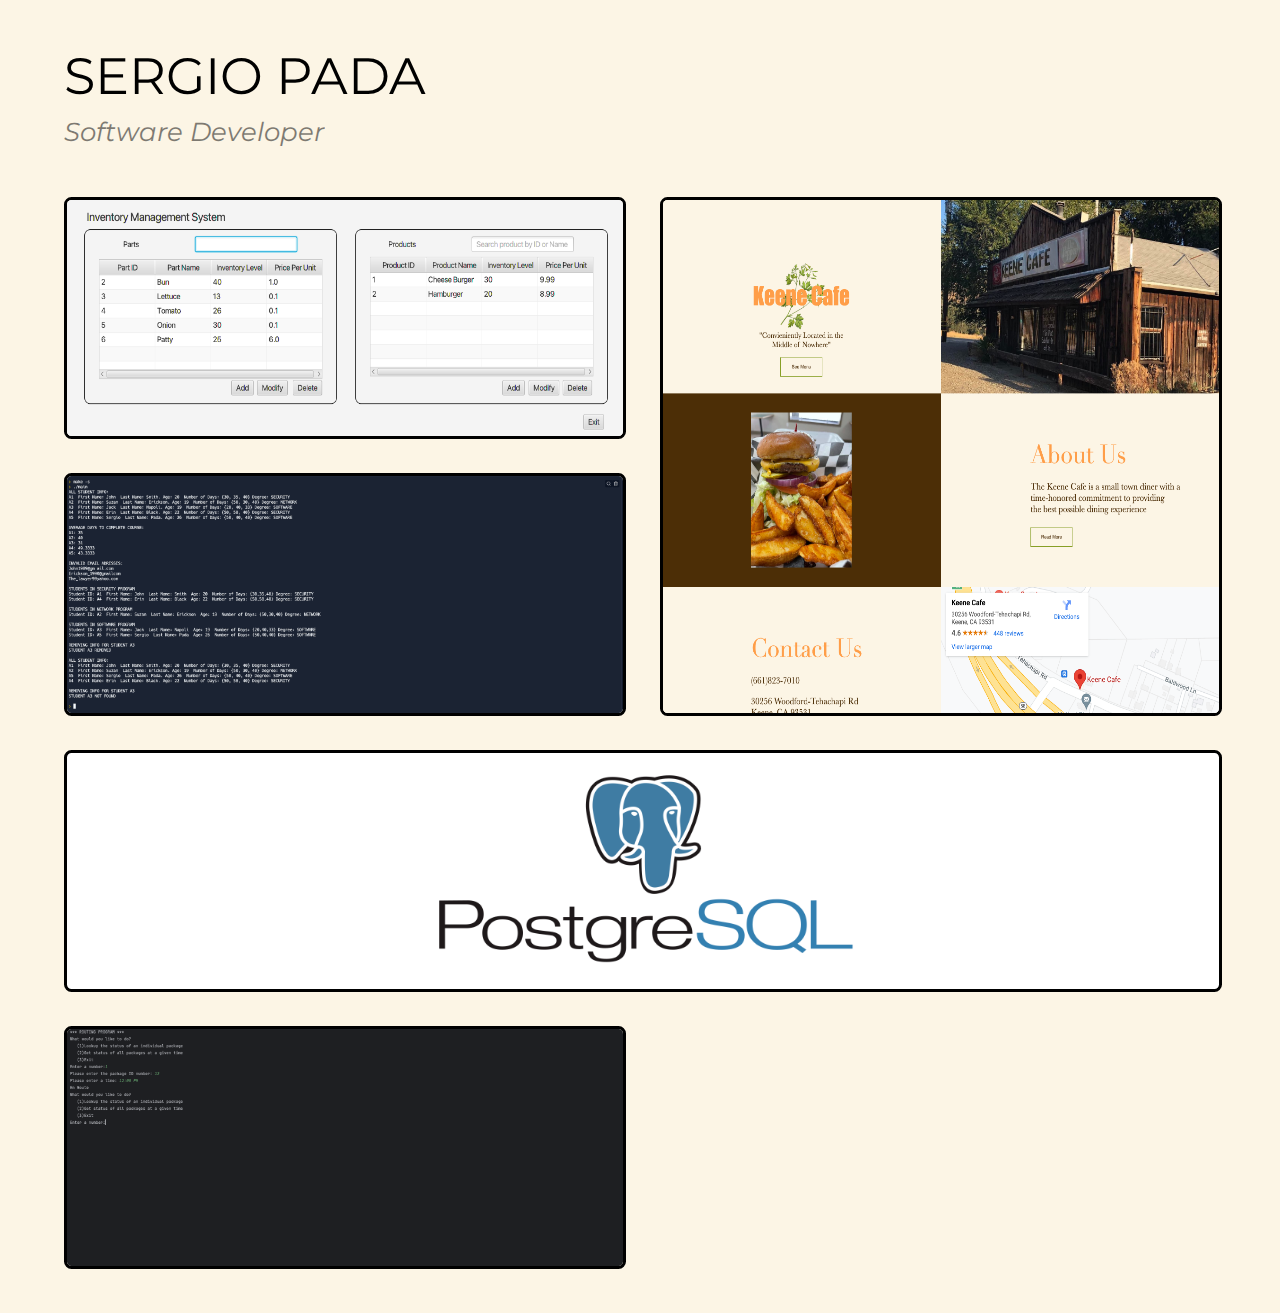
==== index.html @ 060b8024 "Added Package Delivery Program" ====
<!DOCTYPE html>
<html lang="en">
<head>
    <meta charset="UTF-8">
    <meta name="viewport" content="width=device-width, initial-scale=1.0">
    <title>Document</title>
    <link rel="preconnect" href="https://fonts.googleapis.com">
    <link rel="preconnect" href="https://fonts.gstatic.com" crossorigin>
    <link href="https://fonts.googleapis.com/css2?family=Montserrat:wght@300&display=swap" rel="stylesheet">    
    <link rel="stylesheet" href="style.css">
</head>
<body>
    <h1 class="name">SERGIO PADA</h1>
    <h1 class ="title">Software Developer</h1>
    <div class="container">
        <div class="Cafe">
            <a href="https://thekeenecafe.com/"><img class="project" src="CafeMainMenu.png" alt="Cafe"></a>
        </div>
        <div class="Inv">
            <a href="inv.html"><img class="project" src="InvMainMenu.png" alt="Inventory Program"></a>
        </div>
        <div class="Roster">
            <a href="roster.html"><img class="project" src="StudentRoster.png" alt="Student Roster Program"></a>
        </div>
        <div class="packageDelivery">
            <a href="packageDelivery.html"><img class="project" src="PackageDelivery2.png" alt="Package Sorting Program"></a>
        </div>
        <div class="SQL">
            <a href="https://github.com/Sergio-pada/DVD-Database-Report/tree/main"><div class="link-container"></div></a>
        </div>
      </div>
</body>
</html>
---- style.css ----
html, body{
  padding: 0;
  margin: 0;
  background-color: #FCF5E5;
  margin-top: 10px;
}

h1{
  margin-left: 5vw;
  font-size: 3vw;
  font-family: 'Montserrat', sans-serif;
  font-weight: normal;

  


}

.name{
  font-size: 4vw;
}

.title{
  opacity: .5;
  font-style: italic;
  margin-top: -2vw;
  font-size: 2vw;
  
 

}


.container {
  display: grid;
  grid-template-columns: 1fr 1fr;
  grid-template-rows: 1fr 1fr 1fr;
  gap: 40px;
  grid-auto-flow: row;
  grid-template-areas:
    "Inv Cafe"
    "Roster Cafe"
    "SQL SQL";
  margin: auto;
  width: 90%;
  margin-bottom: 50px;
  margin-top: 50px;
}

.Cafe { 
  grid-area: Cafe; 
}
  
.Inv { 
  grid-area: Inv;
}
  
.Roster { 
  grid-area: Roster; 
}
  
.SQL { 
  grid-area: SQL; 
  background-image: url(PostgreSQLLogo.png);
  background-size: 40%;
  background-repeat: no-repeat;
  background-position: center;
  background-color: white;
}
  
img, .SQL{
  width: 100%;
  height: 100%;
  
  border: solid black;
  border-radius: 7.5px;
  transition: box-shadow 0.3s, margin-top 0.3s, margin-left 0.3s;
}
img:hover, .SQL:hover{
  
  box-shadow: 5px 5px black;
  margin-top: -5px;
  margin-left: -5px;

}
a{
  box-shadow:  black;
  line-height: 30px;
    text-decoration: none;
    color: black;
}


.link-container{
  width: 100%;
  height: 100%;
}
@media (max-width: 900px){
  .container{
    grid-template-columns: 1fr;
    grid-template-rows: 1fr 1fr 2fr 1fr;
    grid-template-areas:
      "Inv"
      "Roster"
      "Cafe"
      "SQL";
  }

  .name{
    font-size: 6vw;
  }

  .title{
    font-size: 3vw;
    margin-bottom:-5vw;
  }
}
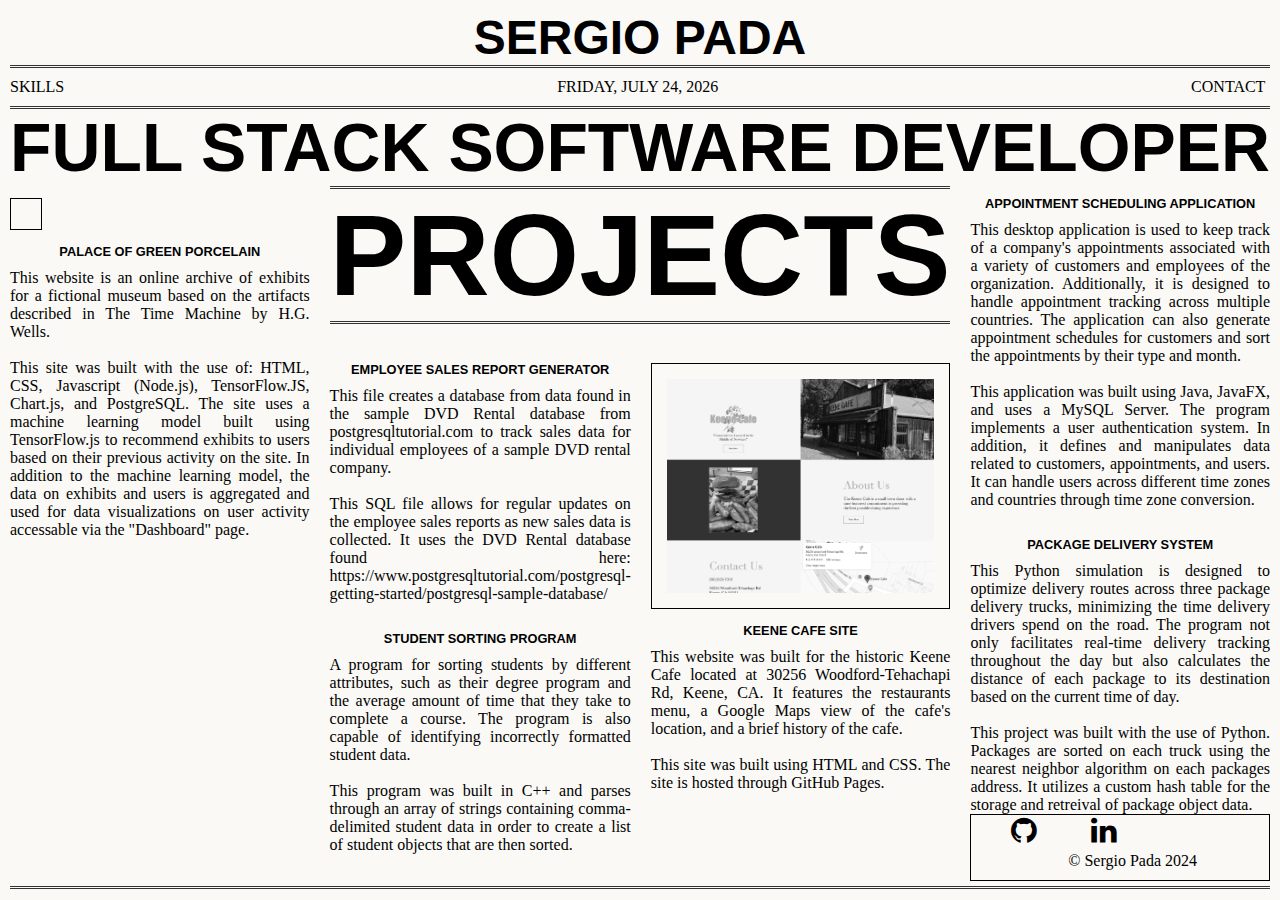
==== commit 537d06a7: "Updated site design" ====
--- a/index.html
+++ b/index.html
@@ -1,33 +1,99 @@
+
 <!DOCTYPE html>
-<html lang="en">
+<html>
 <head>
+    <link rel="stylesheet" href="https://cdnjs.cloudflare.com/ajax/libs/font-awesome/4.7.0/css/font-awesome.min.css">
     <meta charset="UTF-8">
     <meta name="viewport" content="width=device-width, initial-scale=1.0">
-    <title>Document</title>
-    <link rel="preconnect" href="https://fonts.googleapis.com">
-    <link rel="preconnect" href="https://fonts.gstatic.com" crossorigin>
-    <link href="https://fonts.googleapis.com/css2?family=Montserrat:wght@300&display=swap" rel="stylesheet">    
-    <link rel="stylesheet" href="style.css">
+    <link rel="stylesheet" href="/public/style.css">
+    <title>S. Pada</title>
 </head>
 <body>
-    <h1 class="name">SERGIO PADA</h1>
-    <h1 class ="title">Software Developer</h1>
-    <div class="container">
-        <div class="Cafe">
-            <a href="https://thekeenecafe.com/"><img class="project" src="CafeMainMenu.png" alt="Cafe"></a>
+    <header>
+        <a href="/"><h1 id="name">SERGIO PADA</h1></a>        
+        <hr>
+        <nav>
+            <a href="skills.html"><p id="vol">SKILLS</p></a>
+            <p id="date"></p>
+            <a href="contact.html"><p id="phone">CONTACT</p></a>
+        </nav>
+        <hr>      
+        <h1 id="title">FULL STACK SOFTWARE DEVELOPER</h1>
+    </header>
+
+    <div class="grid">
+        <div id="item-0">
+            <hr>
+            <h1 id="cali">PROJECTS</h1>
+            <hr>
         </div>
-        <div class="Inv">
-            <a href="inv.html"><img class="project" src="InvMainMenu.png" alt="Inventory Program"></a>
+
+        <div id="item-1">
+            <a href="https://fathomless-woodland-38409-8d4eaec4d1f7.herokuapp.com/">
+                <img class="article-img" src="/public/palaceofgreenporcelain.png" alt="">
+                <h1 class="project-title">PALACE OF GREEN PORCELAIN</h1>
+                <p>This website is an online archive of exhibits for a fictional museum based on the artifacts described in The Time Machine by H.G. Wells.</p>
+                <br>
+                <p>This site was built with the use of: HTML, CSS, Javascript (Node.js), TensorFlow.JS, Chart.js, and PostgreSQL. The site uses a machine learning model built using TensorFlow.js to recommend exhibits to users based on their previous activity on the site. In addition to the machine learning model, the data on exhibits and users is aggregated and used for data visualizations on user activity accessable via the "Dashboard" page.</p>
+            </a>
         </div>
-        <div class="Roster">
-            <a href="roster.html"><img class="project" src="StudentRoster.png" alt="Student Roster Program"></a>
+
+        <div id="item-2">
+            <a href="https://github.com/Sergio-pada/c195-appointment-scheduler">
+                <h1 class="project-title">APPOINTMENT SCHEDULING APPLICATION</h1>
+                <p>This desktop application is used to keep track of a company's appointments associated with a variety of customers and employees of the organization. Additionally, it is designed to handle appointment tracking across multiple countries. The application can also generate appointment schedules for customers and sort the appointments by their type and month.</p>
+                <br>
+                <p>This application was built using Java, JavaFX, and uses a MySQL Server. The program implements a user authentication system. In addition, it defines and manipulates data related to customers, appointments, and users. It can handle users across different time zones and countries through time zone conversion.</p>
+                <br>
+            </a>
+
+            <a href="https://replit.com/@sqpada/c950-package-delivery">
+                <h1 class="project-title">PACKAGE DELIVERY SYSTEM</h1>
+                <p>This Python simulation is designed to optimize delivery routes across three package delivery trucks, minimizing the time delivery drivers spend on the road. The program not only facilitates real-time delivery tracking throughout the day but also calculates the distance of each package to its destination based on the current time of day.</p>                <br>
+                <p>This project was built with the use of Python. Packages are sorted on each truck using the nearest neighbor algorithm on each packages address. It utilizes a custom hash table for the storage and retreival of package object data.</p>
+
+            </a>
+            
+            <footer>
+            
+            <div class="footer-icons">
+                <a href="https://github.com/Sergio-pada" class="fa fa-github"></a>
+                <a href="https://www.linkedin.com/in/sergio-pada/" class="fa fa-linkedin"></a>
+            </div>
+            <p class="copyright">© Sergio Pada 2024</p>
+            </footer>
         </div>
-        <div class="packageDelivery">
-            <a href="packageDelivery.html"><img class="project" src="PackageDelivery2.png" alt="Package Sorting Program"></a>
+
+
+        <div id="item-3">
+            <a href="https://github.com/Sergio-pada/DVD-Database-Report/blob/main/total_sales.sql">
+                <h1 class="project-title">EMPLOYEE SALES REPORT GENERATOR</h1>
+                <p>This file creates a database from data found in the sample DVD Rental database from postgresqltutorial.com to track sales data for individual employees of a sample DVD rental company.</p>
+                <br>
+                <p>This SQL file allows for regular updates on the employee sales reports as new sales data is collected. It uses the DVD Rental database found here: https://www.postgresqltutorial.com/postgresql-getting-started/postgresql-sample-database/</p>
+                <br>
+            </a>
+
+            <a href="https://replit.com/@sqpada/Student-Roster">
+                <h1 class="project-title">STUDENT SORTING PROGRAM</h1>
+                <p>A program for sorting students by different attributes, such as their degree program and the average amount of time that they take to complete a course. The program is also capable of identifying incorrectly formatted student data.</p>            
+                <br>
+                <p>This program was built in C++ and parses through an array of strings containing comma-delimited student data in order to create a list of student objects that are then sorted.</p>
+            </a>
         </div>
-        <div class="SQL">
-            <a href="https://github.com/Sergio-pada/DVD-Database-Report/tree/main"><div class="link-container"></div></a>
+
+        <div id="item-4">
+            <a href="https://thekeenecafe.com/">
+                <img class="article-img" src="/public/CafeMainMenu.png" alt="">
+                <h1 class="project-title">KEENE CAFE SITE</h1>
+                <p>This website was built for the historic Keene Cafe located at 30256 Woodford-Tehachapi Rd, Keene, CA. It features the restaurants menu, a Google Maps view of the cafe's location, and a brief history of the cafe.</p>
+                <br>
+                <p>This site was built using HTML and CSS. The site is hosted through GitHub Pages.</p>
+            </a>
         </div>
-      </div>
+
+    </div>
+    <hr>
+    <script src="/public/script.js"></script>
 </body>
 </html>--- a/public/style.css
+++ b/public/style.css
@@ -0,0 +1,292 @@
+/*
+    PAGEWIDE
+*/
+
+*{
+    margin: 0;
+    padding: 0;
+    box-sizing: border-box;
+    text-align: justify;
+}
+body{
+    background-color: #FAF9F6;
+    padding: 10px;
+    font-family: 'Times New Roman', Times, serif;
+}
+
+nav{
+    padding: 10px 0px 10px 0px;
+}
+
+h1, h2, h3, h4, h5, h6 {
+    font-family: 'Franklin Gothic Demi', 'Franklin Gothic', sans-serif;
+}
+
+img {
+    width: 95%;
+    padding: 5%;
+    margin: 15px;
+    margin-top: 0px;
+    margin-bottom: 0px;
+    border: black solid 1px;
+    filter: saturate(0%);
+    transition: filter 0.3s ease;
+}
+ 
+img:hover {
+    filter: saturate(100%);
+}
+
+hr {
+    overflow: visible; 
+    padding: 0;
+    border: none;
+    border-top: medium double #333;
+    color: #333;
+    text-align: center;
+}
+
+hr:after {
+    display: inline-block;
+    position: relative;
+    top: -0.7em;
+    font-size: 1.5em;
+    padding: 0 0.25em;
+    background: white;
+}
+
+a {
+    text-decoration: underline transparent;
+    color: black;
+    transition: text-decoration 500ms ease;
+}
+
+a:hover {
+    text-decoration-color: black;
+}
+
+
+
+/*
+    HEADER
+*/
+
+#title {
+    text-align: center;
+    white-space: nowrap;
+    font-size: 5.3vw;
+}
+
+#name{
+    text-align: center;
+    font-size: 300%;
+}
+
+#vol{
+    text-align: left;
+    display: inline-block;
+    width: 33%;
+}
+
+
+#date{
+    text-align: center;
+    display: inline-block;
+    width: 33%;
+    white-space: nowrap;  
+}
+
+#phone{
+    text-align: right;
+    display: inline-block;
+    width: 33%;
+}
+
+/*
+    MAIN
+*/
+  
+#cali{
+    text-align: center;
+    white-space: nowrap;
+    font-size: 9vw;
+    margin-block-start: 0em;
+}
+
+.project-title{
+    text-align: center;
+    font-size: 1vw;
+    padding: 10px;
+}
+
+.article-img {
+    width: 100%;
+    margin: 0px;
+    margin-top: 4%;
+}
+
+.grid {
+    display: grid; 
+    grid-template-rows: auto auto;
+    grid-template-columns: 1fr 1fr 1fr 1fr;
+    height: 100%;
+    column-gap: 20px;
+    padding-bottom: 5px;
+}
+    
+#item-0 {
+    grid-row-start: 1;
+    grid-column-start: 2;
+    grid-row-end: 2;
+    grid-column-end: 4;
+}
+
+#item-1 {
+    grid-row-start: 1;
+    grid-column-start: 1;
+    grid-row-end: 3;
+    grid-column-end: 2;
+}
+
+#item-2 {
+    grid-row-start: 1;
+    grid-column-start: 4;
+    grid-row-end: 3;
+    grid-column-end: 5;
+}
+
+#item-3 {
+    grid-row-start: 2;
+    grid-column-start: 2;
+    grid-row-end: 3;
+    grid-column-end: 3;
+}
+
+#item-4 {
+    grid-row-start: 2;
+    grid-column-start: 3;
+    grid-row-end: 3;
+    grid-column-end: 4;
+}
+
+.copyright{
+    padding: 7px 15px 10px 0;
+    padding-left: 40px;
+    text-decoration: none;
+    display: inline-block;
+}
+
+footer{
+    border: solid black 1px;
+    text-align: center;
+}
+
+.fa {
+    float: left;
+    padding:  0 40px;
+    font-size: 30px;
+    width: 50px;
+    text-align: center;
+    text-decoration: none;
+}
+
+
+/*
+    SKILLS
+*/
+
+.grid2 {
+    display: grid; 
+    grid-template-rows: 1fr;
+    grid-template-columns: 1fr 1fr 1fr;
+    gap: 0px;
+    height: 100%;
+}
+
+ #item-5 {
+    grid-column-start: 1;
+    grid-column-end: 2;
+    margin: 10px;
+    border: solid black 1px;
+}
+
+#item-6 {
+    grid-column-start: 2;
+    grid-column-end: 3;
+}
+
+#item-7 {
+    grid-column-start: 3;
+    grid-column-end: 4;
+    margin: 10px;
+    border: solid black 1px;
+}
+
+#general{
+    margin: 10px;
+    border: solid black 1px;
+}
+
+ul {
+    display: block;
+    padding: auto;
+    margin: auto;
+    padding-left: 8%;
+}
+
+ul ul {
+    padding-left: 20px;
+}
+
+li{
+    font-size: 200%;
+}
+
+.skill-category{
+    text-align: center;
+    font-size: 2vw;
+    padding: 10px;
+}
+
+/*
+    CONTACT
+*/
+/* Add your custom styles here */
+form {
+    max-width: 400px;
+    margin: 0 auto;
+}
+
+label {
+    display: block;
+    margin-bottom: 10px;
+}
+
+input[type="text"],
+input[type="email"],
+textarea {
+    width: 100%;
+    padding: 10px;
+    margin-bottom: 10px;
+    border: 1px solid #ccc;
+    border-radius: 4px;
+}
+
+input[type="submit"] {
+    background-color: white;
+    color: black;
+    padding: 10px 20px;
+    border: none;
+    border-radius: 4px;
+    cursor: pointer;
+    border: black solid 1px;
+}
+
+input[type="submit"]:hover {
+    background-color: black;
+    color: white;
+}
+
+#contact{
+    display: inline-block;
+}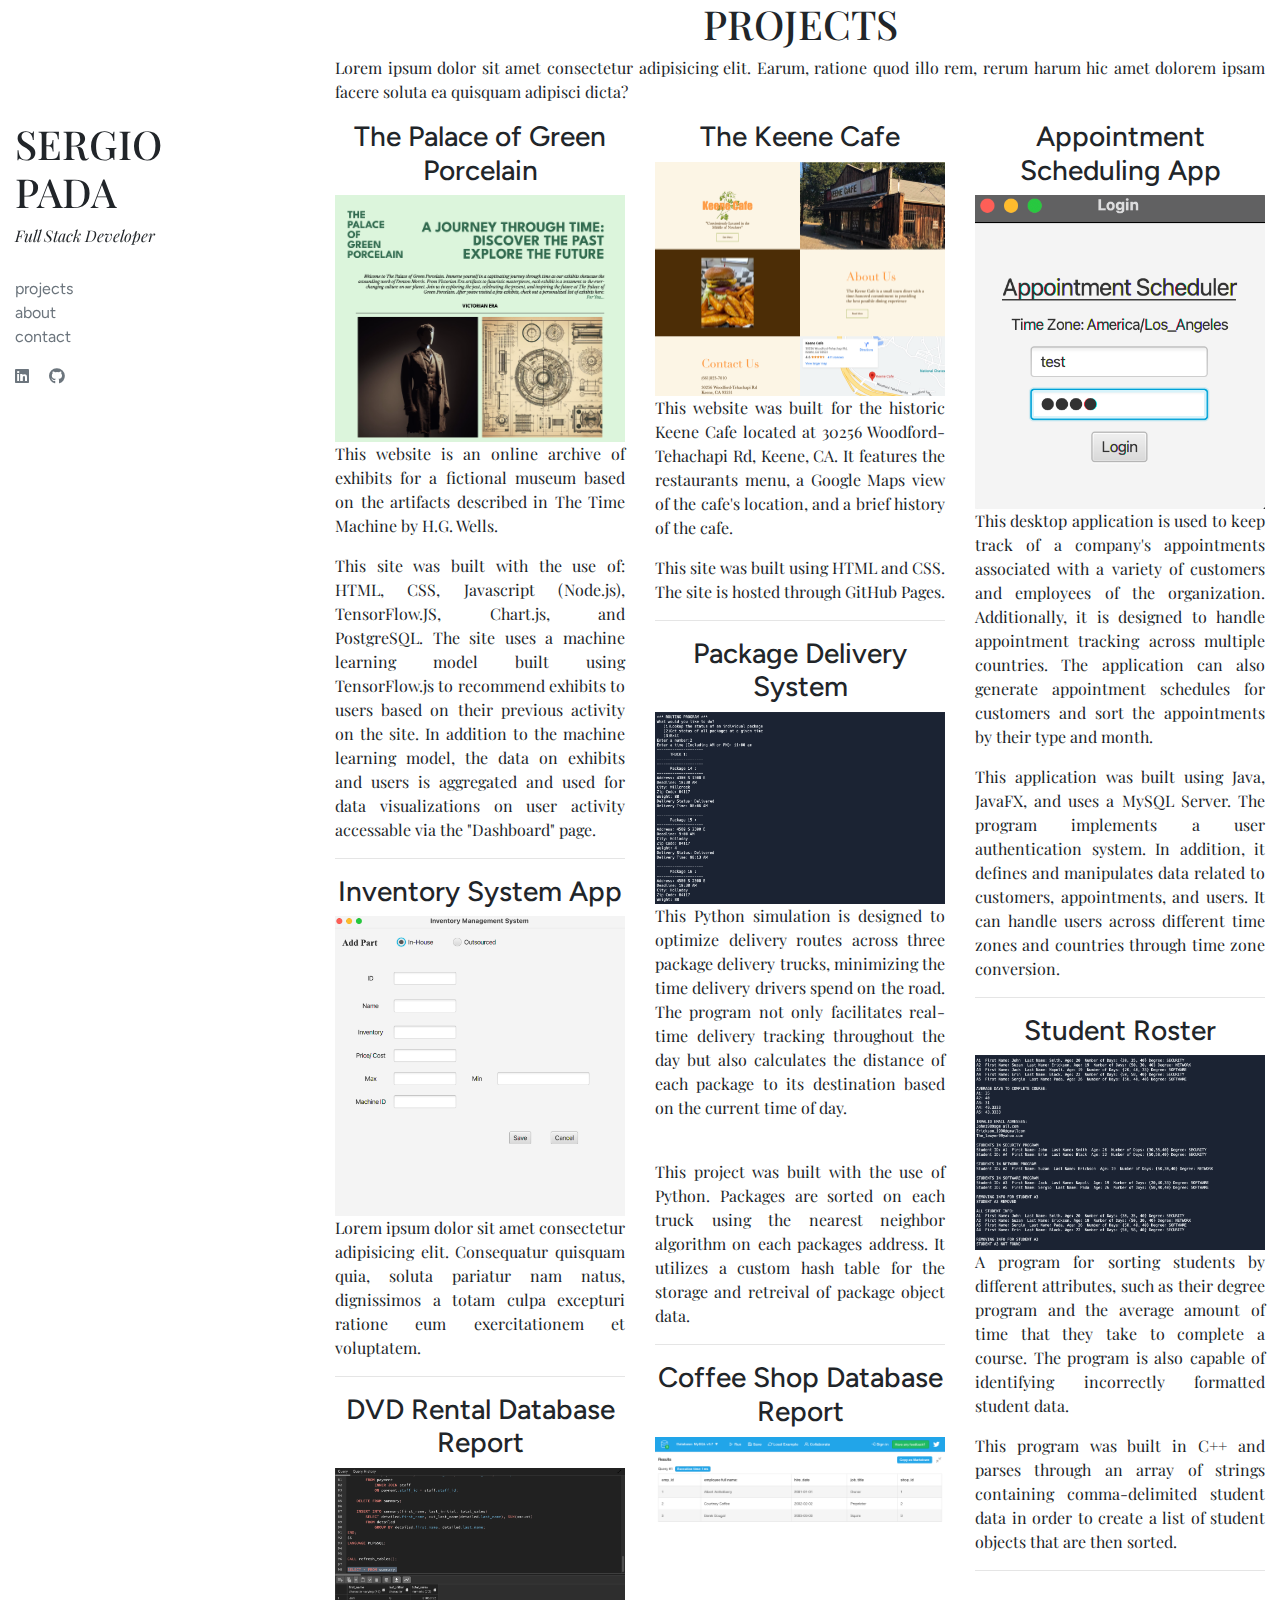
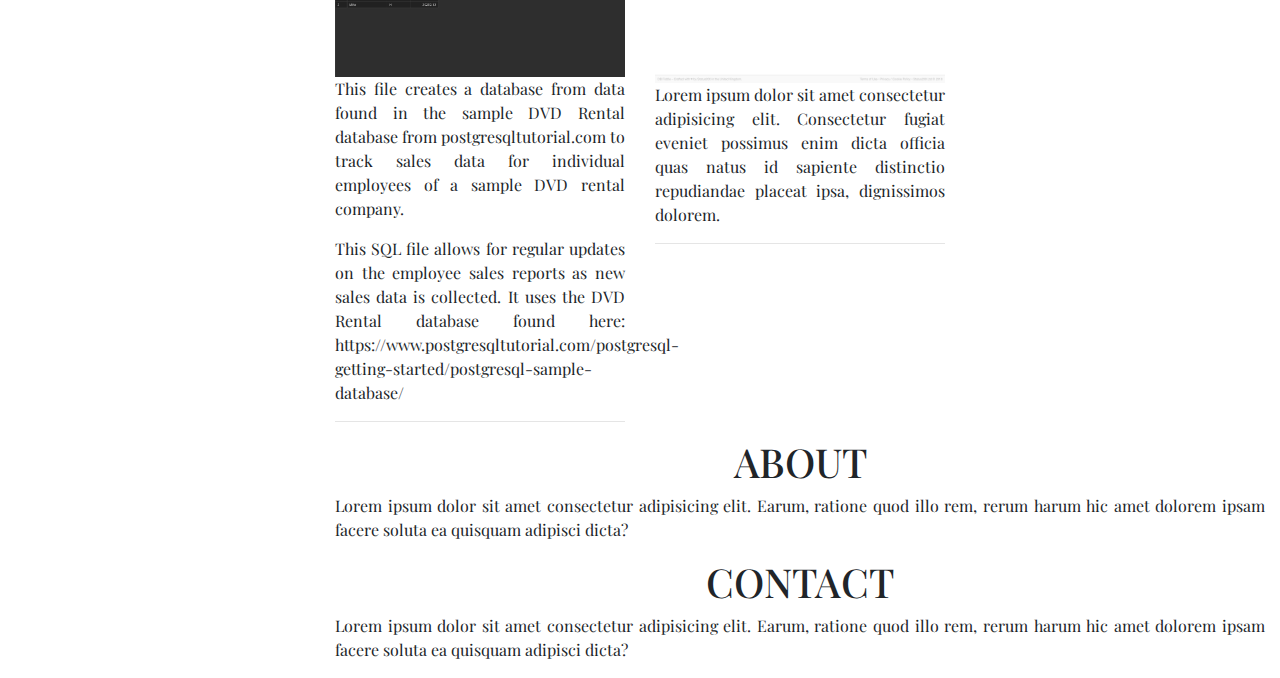
==== commit a09ba819: "Updated the sites layout" ====
--- a/index.html
+++ b/index.html
@@ -1,99 +1,109 @@
+<!DOCTYPE html>
+<html lang="en">
+<head>
+    <meta charset="UTF-8">
+    <meta name="viewport" content="width=device-width, initial-scale=1">
+    <title>Sergio Pada</title>
+    <!-- Fonts -->
+    <link rel="preconnect" href="https://fonts.googleapis.com">
+    <link rel="preconnect" href="https://fonts.gstatic.com" crossorigin>
+    <link href="https://fonts.googleapis.com/css2?family=Figtree:wght@400;500&family=Playfair+Display:ital@0;1&display=swap" rel="stylesheet">
+    <!-- Social Logos -->
+    <link rel="stylesheet" href="https://cdnjs.cloudflare.com/ajax/libs/font-awesome/5.15.3/css/all.min.css">
 
-<!DOCTYPE html>
-<html>
-<head>
-    <link rel="stylesheet" href="https://cdnjs.cloudflare.com/ajax/libs/font-awesome/4.7.0/css/font-awesome.min.css">
-    <meta charset="UTF-8">
-    <meta name="viewport" content="width=device-width, initial-scale=1.0">
-    <link rel="stylesheet" href="/public/style.css">
-    <title>S. Pada</title>
+    <!-- Bootstrap -->
+    <link rel="stylesheet" href="https://stackpath.bootstrapcdn.com/bootstrap/4.3.1/css/bootstrap.min.css">
+    <!-- Style Sheet -->
+    <link rel="stylesheet" href="public/style.css">
+    
 </head>
 <body>
-    <header>
-        <a href="/"><h1 id="name">SERGIO PADA</h1></a>        
-        <hr>
-        <nav>
-            <a href="skills.html"><p id="vol">SKILLS</p></a>
-            <p id="date"></p>
-            <a href="contact.html"><p id="phone">CONTACT</p></a>
-        </nav>
-        <hr>      
-        <h1 id="title">FULL STACK SOFTWARE DEVELOPER</h1>
-    </header>
+    
+    <div class="container-fluid">
+        <div class="row text-center">
+            <div class="col-sm-9 offset-sm-3">
+                <h1>PROJECTS</h1>
+                 <p class="text-justify">Lorem ipsum dolor sit amet consectetur adipisicing elit. Earum, ratione quod illo rem, rerum harum hic amet dolorem ipsam facere soluta ea quisquam adipisci dicta?</p>
+            </div>
+        </div>
+        <div class="row">
+            <div class="col-sm-3 sidebar position-fixed">
+                <h1>SERGIO<br>PADA</h1>
+                    <p style="font-style: italic; margin-bottom: 10%;">Full Stack Developer</p>
+                    <nav>
+                        <ul class="list-unstyled">
+                            <li class="text-muted">projects</li>
+                            <li class="text-muted">about</li>
+                            <li class="text-muted">contact</li>
+                        </ul>
+                    </nav>
+                    <a href="#" class="mr-3 text-muted"><i class="fab fa-linkedin fa-1x"></i></a>
+                    <a href="#" class="mr-3 text-muted"><i class="fab fa-github fa-1x"></i></a>
+            </div>
+            <div class="col-sm-3 offset-sm-3">
+                 <h3 class="text-center">The Palace of Green Porcelain</h3>
+                <img src="public/museum.png" alt="" style="width: 100%;">
+                 <p class="text-justify">This website is an online archive of exhibits for a fictional museum based on the artifacts described in The Time Machine by H.G. Wells.</p>
+                 <p class="text-justify">This site was built with the use of: HTML, CSS, Javascript (Node.js), TensorFlow.JS, Chart.js, and PostgreSQL. The site uses a machine learning model built using TensorFlow.js to recommend exhibits to users based on their previous activity on the site. In addition to the machine learning model, the data on exhibits and users is aggregated and used for data visualizations on user activity accessable via the "Dashboard" page.</p>
+                <hr>
+                
+                 <h3 class="text-center">Inventory System App</h3>
+                <img src="public/inventorysystem.png" alt="" style="width: 100%;">
+                 <p class="text-justify">Lorem ipsum dolor sit amet consectetur adipisicing elit. Consequatur quisquam quia, soluta pariatur nam natus, dignissimos a totam culpa excepturi ratione eum exercitationem et voluptatem.</p>
+                <hr>
 
-    <div class="grid">
-        <div id="item-0">
-            <hr>
-            <h1 id="cali">PROJECTS</h1>
-            <hr>
+                 <h3 class="text-center">DVD Rental Database Report</h3>
+                <img src="public/dvdrental1.png" alt="" style="width: 100%;">
+                 <p class="text-justify">This file creates a database from data found in the sample DVD Rental database from postgresqltutorial.com to track sales data for individual employees of a sample DVD rental company.</p>
+                 <p class="text-justify">This SQL file allows for regular updates on the employee sales reports as new sales data is collected. It uses the DVD Rental database found here: https://www.postgresqltutorial.com/postgresql-getting-started/postgresql-sample-database/</p>
+                <hr>
+            </div>
+            <div class="col-sm-3">
+                 <h3 class="text-center">The Keene Cafe</h3>
+                <img src="public/keenecafe.png" alt="" style="width: 100%;">
+                 <p class="text-justify">This website was built for the historic Keene Cafe located at 30256 Woodford-Tehachapi Rd, Keene, CA. It features the restaurants menu, a Google Maps view of the cafe's location, and a brief history of the cafe.</p>
+                 <p class="text-justify">This site was built using HTML and CSS. The site is hosted through GitHub Pages.</p>
+                <hr>
+
+                 <h3 class="text-center">Package Delivery System</h3>
+                <img src="public/packagedelivery.png" alt="" style="width: 100%;">
+                 <p class="text-justify">This Python simulation is designed to optimize delivery routes across three package delivery trucks, minimizing the time delivery drivers spend on the road. The program not only facilitates real-time delivery tracking throughout the day but also calculates the distance of each package to its destination based on the current time of day.</p>                <br>
+                 <p class="text-justify">This project was built with the use of Python. Packages are sorted on each truck using the nearest neighbor algorithm on each packages address. It utilizes a custom hash table for the storage and retreival of package object data.</p>
+                <hr>
+
+                 <h3 class="text-center">Coffee Shop Database Report</h3>
+                <img src="public/coffeeshop2.png" alt="" style="width: 100%;">
+                 <p class="text-justify">Lorem ipsum dolor sit amet consectetur adipisicing elit. Consectetur fugiat eveniet possimus enim dicta officia quas natus id sapiente distinctio repudiandae placeat ipsa, dignissimos dolorem.</p>
+                <hr>
+            </div>
+            <div class="col-sm-3">
+                 <h3 class="text-center">Appointment Scheduling App</h3>
+                <img src="public/appointmentscheduler1.png" alt="" style="width: 100%;">
+                 <p class="text-justify">This desktop application is used to keep track of a company's appointments associated with a variety of customers and employees of the organization. Additionally, it is designed to handle appointment tracking across multiple countries. The application can also generate appointment schedules for customers and sort the appointments by their type and month.</p>
+                 <p class="text-justify">This application was built using Java, JavaFX, and uses a MySQL Server. The program implements a user authentication system. In addition, it defines and manipulates data related to customers, appointments, and users. It can handle users across different time zones and countries through time zone conversion.</p>
+                <hr>
+
+                 <h3 class="text-center">Student Roster</h3>
+                <img src="public/studentroster.png" alt="" style="width: 100%;">
+                 <p class="text-justify">A program for sorting students by different attributes, such as their degree program and the average amount of time that they take to complete a course. The program is also capable of identifying incorrectly formatted student data.</p>            
+                 <p class="text-justify">This program was built in C++ and parses through an array of strings containing comma-delimited student data in order to create a list of student objects that are then sorted.</p>
+                <hr>
+
+            </div>
         </div>
-
-        <div id="item-1">
-            <a href="https://fathomless-woodland-38409-8d4eaec4d1f7.herokuapp.com/">
-                <img class="article-img" src="/public/palaceofgreenporcelain.png" alt="">
-                <h1 class="project-title">PALACE OF GREEN PORCELAIN</h1>
-                <p>This website is an online archive of exhibits for a fictional museum based on the artifacts described in The Time Machine by H.G. Wells.</p>
-                <br>
-                <p>This site was built with the use of: HTML, CSS, Javascript (Node.js), TensorFlow.JS, Chart.js, and PostgreSQL. The site uses a machine learning model built using TensorFlow.js to recommend exhibits to users based on their previous activity on the site. In addition to the machine learning model, the data on exhibits and users is aggregated and used for data visualizations on user activity accessable via the "Dashboard" page.</p>
-            </a>
+        
+        <div class="row text-center">
+            <div class="col-sm-9 offset-sm-3">
+                <h1>ABOUT</h1>
+                 <p class="text-justify">Lorem ipsum dolor sit amet consectetur adipisicing elit. Earum, ratione quod illo rem, rerum harum hic amet dolorem ipsam facere soluta ea quisquam adipisci dicta?</p>
+            </div>
         </div>
-
-        <div id="item-2">
-            <a href="https://github.com/Sergio-pada/c195-appointment-scheduler">
-                <h1 class="project-title">APPOINTMENT SCHEDULING APPLICATION</h1>
-                <p>This desktop application is used to keep track of a company's appointments associated with a variety of customers and employees of the organization. Additionally, it is designed to handle appointment tracking across multiple countries. The application can also generate appointment schedules for customers and sort the appointments by their type and month.</p>
-                <br>
-                <p>This application was built using Java, JavaFX, and uses a MySQL Server. The program implements a user authentication system. In addition, it defines and manipulates data related to customers, appointments, and users. It can handle users across different time zones and countries through time zone conversion.</p>
-                <br>
-            </a>
-
-            <a href="https://replit.com/@sqpada/c950-package-delivery">
-                <h1 class="project-title">PACKAGE DELIVERY SYSTEM</h1>
-                <p>This Python simulation is designed to optimize delivery routes across three package delivery trucks, minimizing the time delivery drivers spend on the road. The program not only facilitates real-time delivery tracking throughout the day but also calculates the distance of each package to its destination based on the current time of day.</p>                <br>
-                <p>This project was built with the use of Python. Packages are sorted on each truck using the nearest neighbor algorithm on each packages address. It utilizes a custom hash table for the storage and retreival of package object data.</p>
-
-            </a>
-            
-            <footer>
-            
-            <div class="footer-icons">
-                <a href="https://github.com/Sergio-pada" class="fa fa-github"></a>
-                <a href="https://www.linkedin.com/in/sergio-pada/" class="fa fa-linkedin"></a>
+        <div class="row text-center">
+            <div class="col-sm-9 offset-sm-3">
+                <h1>CONTACT</h1>
+                 <p class="text-justify">Lorem ipsum dolor sit amet consectetur adipisicing elit. Earum, ratione quod illo rem, rerum harum hic amet dolorem ipsam facere soluta ea quisquam adipisci dicta?</p>
             </div>
-            <p class="copyright">© Sergio Pada 2024</p>
-            </footer>
         </div>
-
-
-        <div id="item-3">
-            <a href="https://github.com/Sergio-pada/DVD-Database-Report/blob/main/total_sales.sql">
-                <h1 class="project-title">EMPLOYEE SALES REPORT GENERATOR</h1>
-                <p>This file creates a database from data found in the sample DVD Rental database from postgresqltutorial.com to track sales data for individual employees of a sample DVD rental company.</p>
-                <br>
-                <p>This SQL file allows for regular updates on the employee sales reports as new sales data is collected. It uses the DVD Rental database found here: https://www.postgresqltutorial.com/postgresql-getting-started/postgresql-sample-database/</p>
-                <br>
-            </a>
-
-            <a href="https://replit.com/@sqpada/Student-Roster">
-                <h1 class="project-title">STUDENT SORTING PROGRAM</h1>
-                <p>A program for sorting students by different attributes, such as their degree program and the average amount of time that they take to complete a course. The program is also capable of identifying incorrectly formatted student data.</p>            
-                <br>
-                <p>This program was built in C++ and parses through an array of strings containing comma-delimited student data in order to create a list of student objects that are then sorted.</p>
-            </a>
         </div>
-
-        <div id="item-4">
-            <a href="https://thekeenecafe.com/">
-                <img class="article-img" src="/public/CafeMainMenu.png" alt="">
-                <h1 class="project-title">KEENE CAFE SITE</h1>
-                <p>This website was built for the historic Keene Cafe located at 30256 Woodford-Tehachapi Rd, Keene, CA. It features the restaurants menu, a Google Maps view of the cafe's location, and a brief history of the cafe.</p>
-                <br>
-                <p>This site was built using HTML and CSS. The site is hosted through GitHub Pages.</p>
-            </a>
-        </div>
-
-    </div>
-    <hr>
-    <script src="/public/script.js"></script>
-</body>
-</html>+        </body>
+        </html>
--- a/public/style.css
+++ b/public/style.css
@@ -1,292 +1,12 @@
 /*
-    PAGEWIDE
+Google Fonts Rules:
+    font-family: 'Figtree', sans-serif;
+    font-family: 'Playfair Display', serif;
 */
-
-*{
-    margin: 0;
-    padding: 0;
-    box-sizing: border-box;
-    text-align: justify;
+body{
+    font-family: 'Figtree', sans-serif;
 }
-body{
-    background-color: #FAF9F6;
-    padding: 10px;
-    font-family: 'Times New Roman', Times, serif;
+h1,p {
+    font-family: 'Playfair Display', serif;
 }
 
-nav{
-    padding: 10px 0px 10px 0px;
-}
-
-h1, h2, h3, h4, h5, h6 {
-    font-family: 'Franklin Gothic Demi', 'Franklin Gothic', sans-serif;
-}
-
-img {
-    width: 95%;
-    padding: 5%;
-    margin: 15px;
-    margin-top: 0px;
-    margin-bottom: 0px;
-    border: black solid 1px;
-    filter: saturate(0%);
-    transition: filter 0.3s ease;
-}
- 
-img:hover {
-    filter: saturate(100%);
-}
-
-hr {
-    overflow: visible; 
-    padding: 0;
-    border: none;
-    border-top: medium double #333;
-    color: #333;
-    text-align: center;
-}
-
-hr:after {
-    display: inline-block;
-    position: relative;
-    top: -0.7em;
-    font-size: 1.5em;
-    padding: 0 0.25em;
-    background: white;
-}
-
-a {
-    text-decoration: underline transparent;
-    color: black;
-    transition: text-decoration 500ms ease;
-}
-
-a:hover {
-    text-decoration-color: black;
-}
-
-
-
-/*
-    HEADER
-*/
-
-#title {
-    text-align: center;
-    white-space: nowrap;
-    font-size: 5.3vw;
-}
-
-#name{
-    text-align: center;
-    font-size: 300%;
-}
-
-#vol{
-    text-align: left;
-    display: inline-block;
-    width: 33%;
-}
-
-
-#date{
-    text-align: center;
-    display: inline-block;
-    width: 33%;
-    white-space: nowrap;  
-}
-
-#phone{
-    text-align: right;
-    display: inline-block;
-    width: 33%;
-}
-
-/*
-    MAIN
-*/
-  
-#cali{
-    text-align: center;
-    white-space: nowrap;
-    font-size: 9vw;
-    margin-block-start: 0em;
-}
-
-.project-title{
-    text-align: center;
-    font-size: 1vw;
-    padding: 10px;
-}
-
-.article-img {
-    width: 100%;
-    margin: 0px;
-    margin-top: 4%;
-}
-
-.grid {
-    display: grid; 
-    grid-template-rows: auto auto;
-    grid-template-columns: 1fr 1fr 1fr 1fr;
-    height: 100%;
-    column-gap: 20px;
-    padding-bottom: 5px;
-}
-    
-#item-0 {
-    grid-row-start: 1;
-    grid-column-start: 2;
-    grid-row-end: 2;
-    grid-column-end: 4;
-}
-
-#item-1 {
-    grid-row-start: 1;
-    grid-column-start: 1;
-    grid-row-end: 3;
-    grid-column-end: 2;
-}
-
-#item-2 {
-    grid-row-start: 1;
-    grid-column-start: 4;
-    grid-row-end: 3;
-    grid-column-end: 5;
-}
-
-#item-3 {
-    grid-row-start: 2;
-    grid-column-start: 2;
-    grid-row-end: 3;
-    grid-column-end: 3;
-}
-
-#item-4 {
-    grid-row-start: 2;
-    grid-column-start: 3;
-    grid-row-end: 3;
-    grid-column-end: 4;
-}
-
-.copyright{
-    padding: 7px 15px 10px 0;
-    padding-left: 40px;
-    text-decoration: none;
-    display: inline-block;
-}
-
-footer{
-    border: solid black 1px;
-    text-align: center;
-}
-
-.fa {
-    float: left;
-    padding:  0 40px;
-    font-size: 30px;
-    width: 50px;
-    text-align: center;
-    text-decoration: none;
-}
-
-
-/*
-    SKILLS
-*/
-
-.grid2 {
-    display: grid; 
-    grid-template-rows: 1fr;
-    grid-template-columns: 1fr 1fr 1fr;
-    gap: 0px;
-    height: 100%;
-}
-
- #item-5 {
-    grid-column-start: 1;
-    grid-column-end: 2;
-    margin: 10px;
-    border: solid black 1px;
-}
-
-#item-6 {
-    grid-column-start: 2;
-    grid-column-end: 3;
-}
-
-#item-7 {
-    grid-column-start: 3;
-    grid-column-end: 4;
-    margin: 10px;
-    border: solid black 1px;
-}
-
-#general{
-    margin: 10px;
-    border: solid black 1px;
-}
-
-ul {
-    display: block;
-    padding: auto;
-    margin: auto;
-    padding-left: 8%;
-}
-
-ul ul {
-    padding-left: 20px;
-}
-
-li{
-    font-size: 200%;
-}
-
-.skill-category{
-    text-align: center;
-    font-size: 2vw;
-    padding: 10px;
-}
-
-/*
-    CONTACT
-*/
-/* Add your custom styles here */
-form {
-    max-width: 400px;
-    margin: 0 auto;
-}
-
-label {
-    display: block;
-    margin-bottom: 10px;
-}
-
-input[type="text"],
-input[type="email"],
-textarea {
-    width: 100%;
-    padding: 10px;
-    margin-bottom: 10px;
-    border: 1px solid #ccc;
-    border-radius: 4px;
-}
-
-input[type="submit"] {
-    background-color: white;
-    color: black;
-    padding: 10px 20px;
-    border: none;
-    border-radius: 4px;
-    cursor: pointer;
-    border: black solid 1px;
-}
-
-input[type="submit"]:hover {
-    background-color: black;
-    color: white;
-}
-
-#contact{
-    display: inline-block;
-}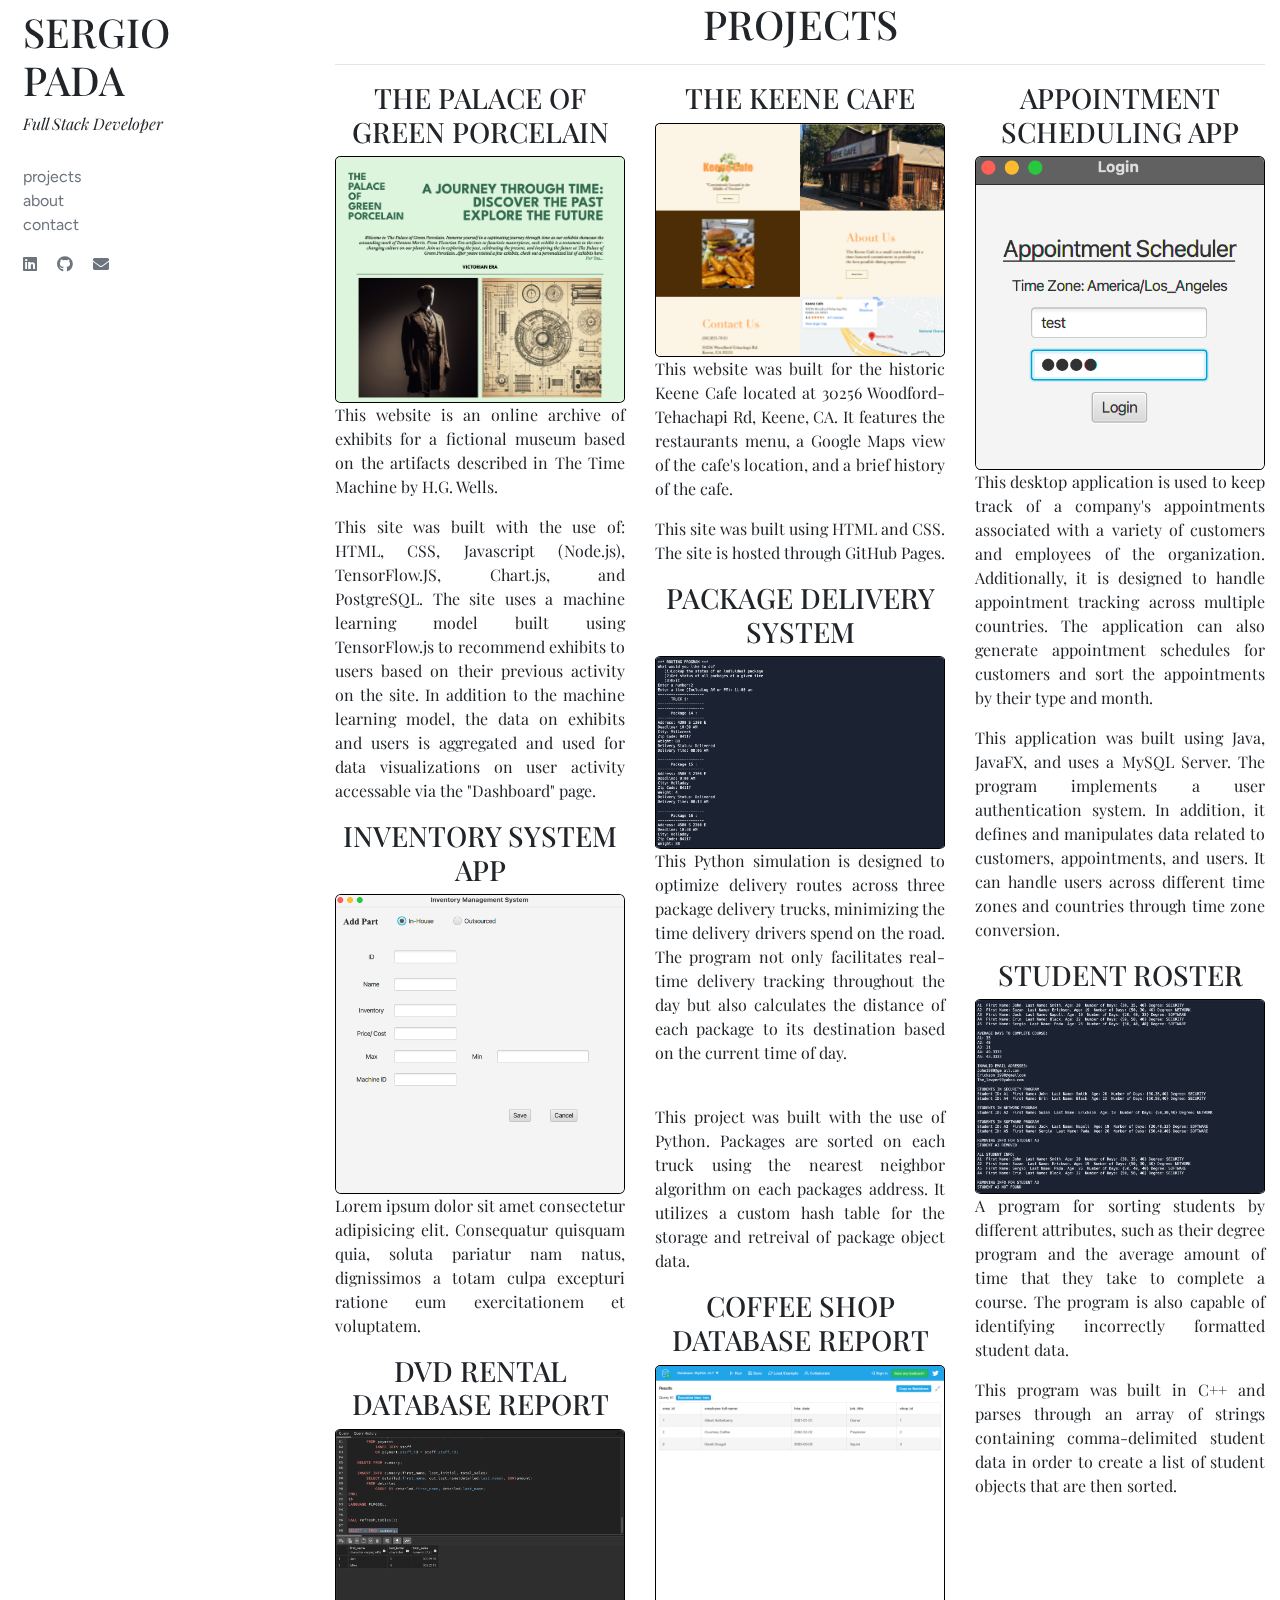
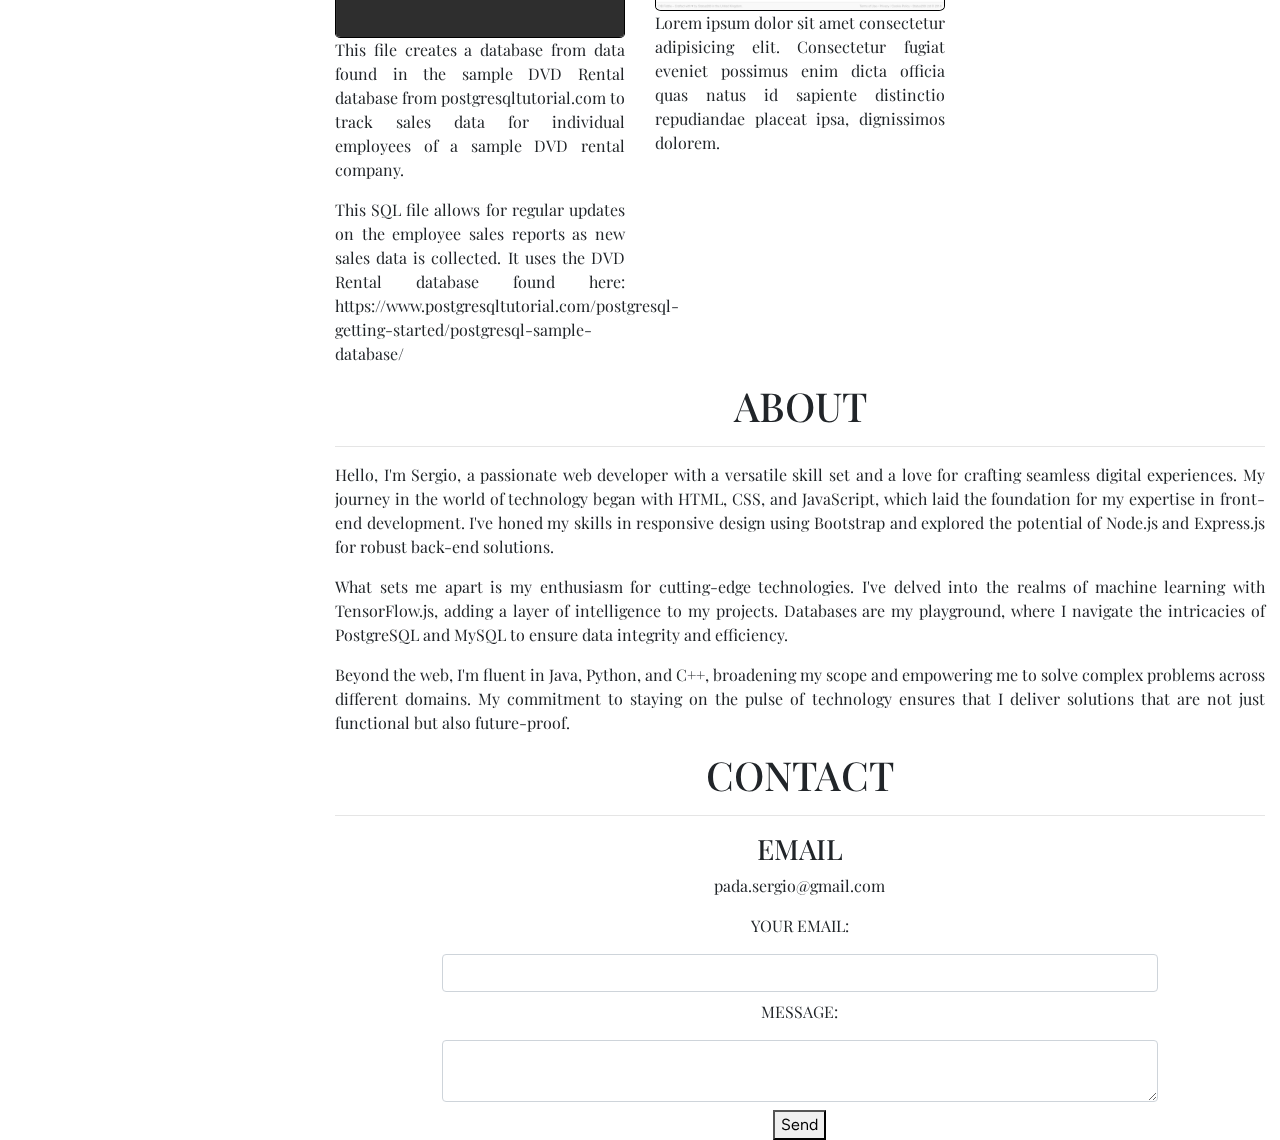
==== commit 23f28bda: "Finished contact section" ====
--- a/index.html
+++ b/index.html
@@ -17,17 +17,18 @@
     <link rel="stylesheet" href="public/style.css">
     
 </head>
-<body>
+<!-- ><body>
     
     <div class="container-fluid">
         <div class="row text-center">
             <div class="col-sm-9 offset-sm-3">
                 <h1>PROJECTS</h1>
-                 <p class="text-justify">Lorem ipsum dolor sit amet consectetur adipisicing elit. Earum, ratione quod illo rem, rerum harum hic amet dolorem ipsam facere soluta ea quisquam adipisci dicta?</p>
+                <hr>
             </div>
         </div>
         <div class="row">
-            <div class="col-sm-3 sidebar position-fixed">
+            
+            <div class="col-sm-3 ml-5 sidebar position-fixed">
                 <h1>SERGIO<br>PADA</h1>
                     <p style="font-style: italic; margin-bottom: 10%;">Full Stack Developer</p>
                     <nav>
@@ -39,55 +40,56 @@
                     </nav>
                     <a href="#" class="mr-3 text-muted"><i class="fab fa-linkedin fa-1x"></i></a>
                     <a href="#" class="mr-3 text-muted"><i class="fab fa-github fa-1x"></i></a>
+                    <a href="#" class="mr-3 text-muted"><i class="fab fa-envelope fa"></i></a>
             </div>
             <div class="col-sm-3 offset-sm-3">
-                 <h3 class="text-center">The Palace of Green Porcelain</h3>
+                 <h3 class="text-center">THE PALACE OF GREEN PORCELAIN</h3>
                 <img src="public/museum.png" alt="" style="width: 100%;">
                  <p class="text-justify">This website is an online archive of exhibits for a fictional museum based on the artifacts described in The Time Machine by H.G. Wells.</p>
                  <p class="text-justify">This site was built with the use of: HTML, CSS, Javascript (Node.js), TensorFlow.JS, Chart.js, and PostgreSQL. The site uses a machine learning model built using TensorFlow.js to recommend exhibits to users based on their previous activity on the site. In addition to the machine learning model, the data on exhibits and users is aggregated and used for data visualizations on user activity accessable via the "Dashboard" page.</p>
-                <hr>
-                
-                 <h3 class="text-center">Inventory System App</h3>
+                
+                
+                <h3 class="text-center">INVENTORY SYSTEM APP</h3>
                 <img src="public/inventorysystem.png" alt="" style="width: 100%;">
-                 <p class="text-justify">Lorem ipsum dolor sit amet consectetur adipisicing elit. Consequatur quisquam quia, soluta pariatur nam natus, dignissimos a totam culpa excepturi ratione eum exercitationem et voluptatem.</p>
-                <hr>
-
-                 <h3 class="text-center">DVD Rental Database Report</h3>
+                <p class="text-justify">Lorem ipsum dolor sit amet consectetur adipisicing elit. Consequatur quisquam quia, soluta pariatur nam natus, dignissimos a totam culpa excepturi ratione eum exercitationem et voluptatem.</p>
+                
+
+                 <h3 class="text-center">DVD RENTAL DATABASE REPORT</h3>
                 <img src="public/dvdrental1.png" alt="" style="width: 100%;">
                  <p class="text-justify">This file creates a database from data found in the sample DVD Rental database from postgresqltutorial.com to track sales data for individual employees of a sample DVD rental company.</p>
                  <p class="text-justify">This SQL file allows for regular updates on the employee sales reports as new sales data is collected. It uses the DVD Rental database found here: https://www.postgresqltutorial.com/postgresql-getting-started/postgresql-sample-database/</p>
-                <hr>
-            </div>
-            <div class="col-sm-3">
-                 <h3 class="text-center">The Keene Cafe</h3>
+                
+            </div>
+            <div class="col-sm-3">
+                 <h3 class="text-center">THE KEENE CAFE</h3>
                 <img src="public/keenecafe.png" alt="" style="width: 100%;">
                  <p class="text-justify">This website was built for the historic Keene Cafe located at 30256 Woodford-Tehachapi Rd, Keene, CA. It features the restaurants menu, a Google Maps view of the cafe's location, and a brief history of the cafe.</p>
                  <p class="text-justify">This site was built using HTML and CSS. The site is hosted through GitHub Pages.</p>
-                <hr>
-
-                 <h3 class="text-center">Package Delivery System</h3>
+                
+
+                 <h3 class="text-center">PACKAGE DELIVERY SYSTEM</h3>
                 <img src="public/packagedelivery.png" alt="" style="width: 100%;">
                  <p class="text-justify">This Python simulation is designed to optimize delivery routes across three package delivery trucks, minimizing the time delivery drivers spend on the road. The program not only facilitates real-time delivery tracking throughout the day but also calculates the distance of each package to its destination based on the current time of day.</p>                <br>
                  <p class="text-justify">This project was built with the use of Python. Packages are sorted on each truck using the nearest neighbor algorithm on each packages address. It utilizes a custom hash table for the storage and retreival of package object data.</p>
-                <hr>
-
-                 <h3 class="text-center">Coffee Shop Database Report</h3>
+                
+
+                 <h3 class="text-center">COFFEE SHOP DATABASE REPORT</h3>
                 <img src="public/coffeeshop2.png" alt="" style="width: 100%;">
                  <p class="text-justify">Lorem ipsum dolor sit amet consectetur adipisicing elit. Consectetur fugiat eveniet possimus enim dicta officia quas natus id sapiente distinctio repudiandae placeat ipsa, dignissimos dolorem.</p>
-                <hr>
-            </div>
-            <div class="col-sm-3">
-                 <h3 class="text-center">Appointment Scheduling App</h3>
+                
+            </div>
+            <div class="col-sm-3">
+                 <h3 class="text-center">APPOINTMENT SCHEDULING APP</h3>
                 <img src="public/appointmentscheduler1.png" alt="" style="width: 100%;">
                  <p class="text-justify">This desktop application is used to keep track of a company's appointments associated with a variety of customers and employees of the organization. Additionally, it is designed to handle appointment tracking across multiple countries. The application can also generate appointment schedules for customers and sort the appointments by their type and month.</p>
                  <p class="text-justify">This application was built using Java, JavaFX, and uses a MySQL Server. The program implements a user authentication system. In addition, it defines and manipulates data related to customers, appointments, and users. It can handle users across different time zones and countries through time zone conversion.</p>
-                <hr>
-
-                 <h3 class="text-center">Student Roster</h3>
+                
+
+                 <h3 class="text-center">STUDENT ROSTER</h3>
                 <img src="public/studentroster.png" alt="" style="width: 100%;">
                  <p class="text-justify">A program for sorting students by different attributes, such as their degree program and the average amount of time that they take to complete a course. The program is also capable of identifying incorrectly formatted student data.</p>            
                  <p class="text-justify">This program was built in C++ and parses through an array of strings containing comma-delimited student data in order to create a list of student objects that are then sorted.</p>
-                <hr>
+                
 
             </div>
         </div>
@@ -95,15 +97,152 @@
         <div class="row text-center">
             <div class="col-sm-9 offset-sm-3">
                 <h1>ABOUT</h1>
-                 <p class="text-justify">Lorem ipsum dolor sit amet consectetur adipisicing elit. Earum, ratione quod illo rem, rerum harum hic amet dolorem ipsam facere soluta ea quisquam adipisci dicta?</p>
+                <hr>
+                <p class="text-justify">Hello, I'm Sergio, a passionate web developer with a versatile skill set and a love for crafting seamless digital experiences. My journey in the world of technology began with HTML, CSS, and JavaScript, which laid the foundation for my expertise in front-end development. I've honed my skills in responsive design using Bootstrap and explored the potential of Node.js and Express.js for robust back-end solutions.</p>
+                <p class="text-justify">What sets me apart is my enthusiasm for cutting-edge technologies. I've delved into the realms of machine learning with TensorFlow.js, adding a layer of intelligence to my projects. Databases are my playground, where I navigate the intricacies of PostgreSQL and MySQL to ensure data integrity and efficiency.</p>
+                <p class="text-justify">Beyond the web, I'm fluent in Java, Python, and C++, broadening my scope and empowering me to solve complex problems across different domains. My commitment to staying on the pulse of technology ensures that I deliver solutions that are not just functional but also future-proof.</p>
+                
             </div>
         </div>
         <div class="row text-center">
             <div class="col-sm-9 offset-sm-3">
                 <h1>CONTACT</h1>
-                 <p class="text-justify">Lorem ipsum dolor sit amet consectetur adipisicing elit. Earum, ratione quod illo rem, rerum harum hic amet dolorem ipsam facere soluta ea quisquam adipisci dicta?</p>
-            </div>
-        </div>
-        </div>
-        </body>
-        </html>
+                <hr>
+            </div>
+        </div>
+        <div class="row text-center">
+            <div class="col-sm-7 offset-sm-4">
+                <h3>EMAIL</h3>
+                <p>pada.sergio@gmail.com</p>
+                <h3></h3>
+                
+                <form action="https://formspree.io/f/xeqyjqrv" method="POST">  
+                    <label class="d-block">
+                        <p>YOUR EMAIL:</p>
+                        <input type="email" name="email"class="form-control">
+                    </label>
+                    <label class="d-block">
+                        <p>MESSAGE:</p>
+                        <textarea name="message"class="form-control"></textarea>
+                    </label>
+                    <button type="submit">Send</button>
+                </form>
+            </div>
+        </div>
+    </div>
+</body -->
+<body>
+    <div class="col-sm-3 m-2 sidebar position-fixed">
+        <h1>SERGIO<br>PADA</h1>
+            <p style="font-style: italic; margin-bottom: 10%;">Full Stack Developer</p>
+            <nav>
+                <ul class="list-unstyled">
+                    <li class="text-muted">projects</li>
+                    <li class="text-muted">about</li>
+                    <li class="text-muted">contact</li>
+                </ul>
+            </nav>
+            <a href="#" class="mr-3 text-muted"><i class="fab fa-linkedin fa-1x"></i></a>
+            <a href="#" class="mr-3 text-muted"><i class="fab fa-github fa-1x"></i></a>
+            <a href="#" class="mr-3 text-muted"><i class="fab fa-envelope fa"></i></a>
+    </div>
+    <div class="container-fluid">
+        <div class="row text-center">
+            <div class="col-sm-9 offset-sm-3">
+                <h1>PROJECTS</h1>
+                <hr>
+            </div>
+        </div>
+        <div class="row">
+            
+            
+            <div class="col-sm-3 offset-sm-3">
+                 <h3 class="text-center">THE PALACE OF GREEN PORCELAIN</h3>
+                <img src="public/museum.png" alt="" style="width: 100%;">
+                 <p class="text-justify">This website is an online archive of exhibits for a fictional museum based on the artifacts described in The Time Machine by H.G. Wells.</p>
+                 <p class="text-justify">This site was built with the use of: HTML, CSS, Javascript (Node.js), TensorFlow.JS, Chart.js, and PostgreSQL. The site uses a machine learning model built using TensorFlow.js to recommend exhibits to users based on their previous activity on the site. In addition to the machine learning model, the data on exhibits and users is aggregated and used for data visualizations on user activity accessable via the "Dashboard" page.</p>
+                
+                
+                <h3 class="text-center">INVENTORY SYSTEM APP</h3>
+                <img src="public/inventorysystem.png" alt="" style="width: 100%;">
+                <p class="text-justify">Lorem ipsum dolor sit amet consectetur adipisicing elit. Consequatur quisquam quia, soluta pariatur nam natus, dignissimos a totam culpa excepturi ratione eum exercitationem et voluptatem.</p>
+                
+
+                 <h3 class="text-center">DVD RENTAL DATABASE REPORT</h3>
+                <img src="public/dvdrental1.png" alt="" style="width: 100%;">
+                 <p class="text-justify">This file creates a database from data found in the sample DVD Rental database from postgresqltutorial.com to track sales data for individual employees of a sample DVD rental company.</p>
+                 <p class="text-justify">This SQL file allows for regular updates on the employee sales reports as new sales data is collected. It uses the DVD Rental database found here: https://www.postgresqltutorial.com/postgresql-getting-started/postgresql-sample-database/</p>
+                
+            </div>
+            <div class="col-sm-3">
+                 <h3 class="text-center">THE KEENE CAFE</h3>
+                <img src="public/keenecafe.png" alt="" style="width: 100%;">
+                 <p class="text-justify">This website was built for the historic Keene Cafe located at 30256 Woodford-Tehachapi Rd, Keene, CA. It features the restaurants menu, a Google Maps view of the cafe's location, and a brief history of the cafe.</p>
+                 <p class="text-justify">This site was built using HTML and CSS. The site is hosted through GitHub Pages.</p>
+                
+
+                 <h3 class="text-center">PACKAGE DELIVERY SYSTEM</h3>
+                <img src="public/packagedelivery.png" alt="" style="width: 100%;">
+                 <p class="text-justify">This Python simulation is designed to optimize delivery routes across three package delivery trucks, minimizing the time delivery drivers spend on the road. The program not only facilitates real-time delivery tracking throughout the day but also calculates the distance of each package to its destination based on the current time of day.</p>                <br>
+                 <p class="text-justify">This project was built with the use of Python. Packages are sorted on each truck using the nearest neighbor algorithm on each packages address. It utilizes a custom hash table for the storage and retreival of package object data.</p>
+                
+
+                 <h3 class="text-center">COFFEE SHOP DATABASE REPORT</h3>
+                <img src="public/coffeeshop2.png" alt="" style="width: 100%;">
+                 <p class="text-justify">Lorem ipsum dolor sit amet consectetur adipisicing elit. Consectetur fugiat eveniet possimus enim dicta officia quas natus id sapiente distinctio repudiandae placeat ipsa, dignissimos dolorem.</p>
+                
+            </div>
+            <div class="col-sm-3">
+                 <h3 class="text-center">APPOINTMENT SCHEDULING APP</h3>
+                <img src="public/appointmentscheduler1.png" alt="" style="width: 100%;">
+                 <p class="text-justify">This desktop application is used to keep track of a company's appointments associated with a variety of customers and employees of the organization. Additionally, it is designed to handle appointment tracking across multiple countries. The application can also generate appointment schedules for customers and sort the appointments by their type and month.</p>
+                 <p class="text-justify">This application was built using Java, JavaFX, and uses a MySQL Server. The program implements a user authentication system. In addition, it defines and manipulates data related to customers, appointments, and users. It can handle users across different time zones and countries through time zone conversion.</p>
+                
+
+                 <h3 class="text-center">STUDENT ROSTER</h3>
+                <img src="public/studentroster.png" alt="" style="width: 100%;">
+                 <p class="text-justify">A program for sorting students by different attributes, such as their degree program and the average amount of time that they take to complete a course. The program is also capable of identifying incorrectly formatted student data.</p>            
+                 <p class="text-justify">This program was built in C++ and parses through an array of strings containing comma-delimited student data in order to create a list of student objects that are then sorted.</p>
+                
+
+            </div>
+        </div>
+        
+        <div class="row text-center">
+            <div class="col-sm-9 offset-sm-3">
+                <h1>ABOUT</h1>
+                <hr>
+                <p class="text-justify">Hello, I'm Sergio, a passionate web developer with a versatile skill set and a love for crafting seamless digital experiences. My journey in the world of technology began with HTML, CSS, and JavaScript, which laid the foundation for my expertise in front-end development. I've honed my skills in responsive design using Bootstrap and explored the potential of Node.js and Express.js for robust back-end solutions.</p>
+                <p class="text-justify">What sets me apart is my enthusiasm for cutting-edge technologies. I've delved into the realms of machine learning with TensorFlow.js, adding a layer of intelligence to my projects. Databases are my playground, where I navigate the intricacies of PostgreSQL and MySQL to ensure data integrity and efficiency.</p>
+                <p class="text-justify">Beyond the web, I'm fluent in Java, Python, and C++, broadening my scope and empowering me to solve complex problems across different domains. My commitment to staying on the pulse of technology ensures that I deliver solutions that are not just functional but also future-proof.</p>
+                
+            </div>
+        </div>
+        <div class="row text-center">
+            <div class="col-sm-9 offset-sm-3">
+                <h1>CONTACT</h1>
+                <hr>
+            </div>
+        </div>
+        <div class="row text-center">
+            <div class="col-sm-7 offset-sm-4">
+                <h3>EMAIL</h3>
+                <p>pada.sergio@gmail.com</p>
+                <h3></h3>
+                
+                <form action="https://formspree.io/f/xeqyjqrv" method="POST">  
+                    <label class="d-block">
+                        <p>YOUR EMAIL:</p>
+                        <input type="email" name="email"class="form-control">
+                    </label>
+                    <label class="d-block">
+                        <p>MESSAGE:</p>
+                        <textarea name="message"class="form-control"></textarea>
+                    </label>
+                    <button type="submit">Send</button>
+                </form>
+            </div>
+        </div>
+    </div>
+</body
+
--- a/public/style.css
+++ b/public/style.css
@@ -6,7 +6,10 @@
 body{
     font-family: 'Figtree', sans-serif;
 }
-h1,p {
+h1, h3,p {
     font-family: 'Playfair Display', serif;
 }
-
+img {
+    border: 1px solid black;
+    border-radius: 2%;
+}
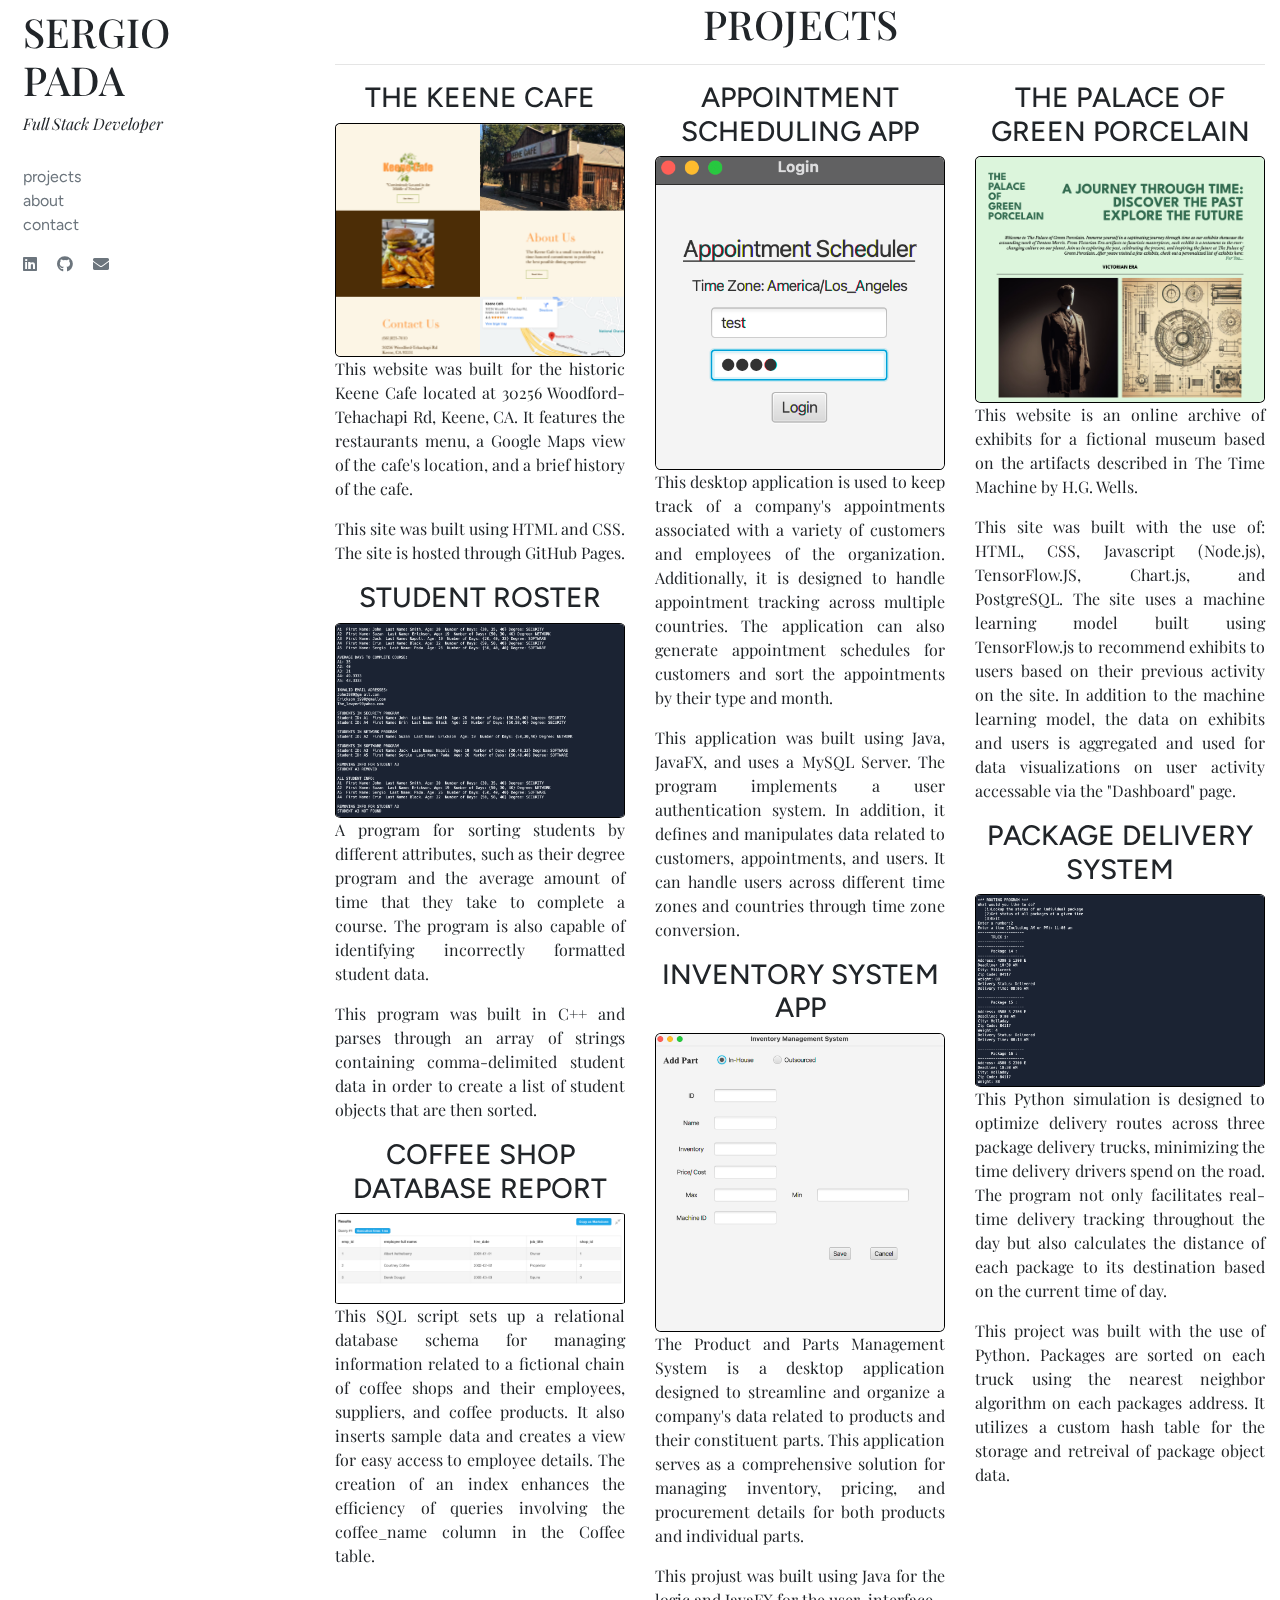
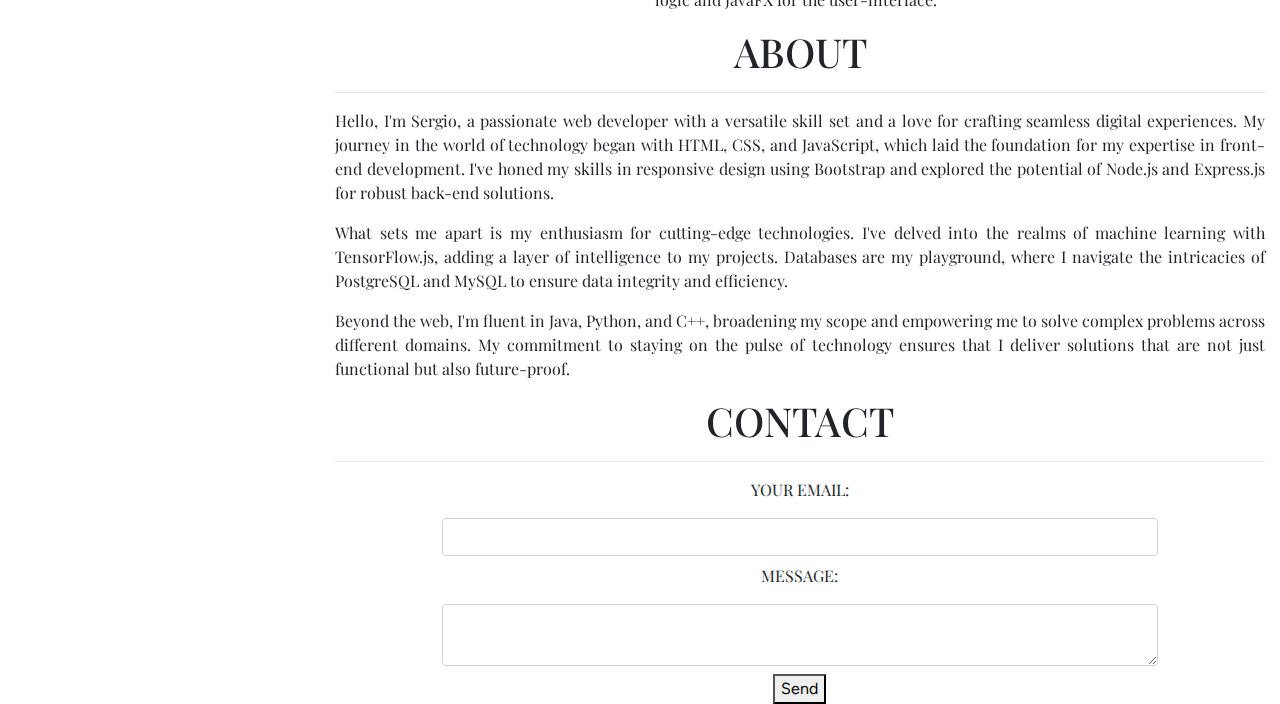
==== commit 5a09be8b: "Finalized text for p elements and edited image sizes." ====
--- a/index.html
+++ b/index.html
@@ -17,8 +17,21 @@
     <link rel="stylesheet" href="public/style.css">
     
 </head>
-<!-- ><body>
-    
+<body>
+    <div class="col-sm-3 m-2 sidebar position-fixed">
+        <h1>SERGIO<br>PADA</h1>
+            <p style="font-style: italic; margin-bottom: 10%;">Full Stack Developer</p>
+            <nav>
+                <ul class="list-unstyled">
+                    <li class="text-muted">projects</li>
+                    <li class="text-muted">about</li>
+                    <li class="text-muted">contact</li>
+                </ul>
+            </nav>
+            <a href="https://www.linkedin.com/in/sergio-pada/" class="mr-3 text-muted"><i class="fab fa-linkedin fa-1x"></i></a>
+            <a href="https://github.com/Sergio-pada" class="mr-3 text-muted"><i class="fab fa-github fa-1x"></i></a>
+            <a href="mailto:pada.sergio@gmail.com" class="mr-3 text-muted"><i class="fab fa-envelope fa"></i></a>
+    </div>
     <div class="container-fluid">
         <div class="row text-center">
             <div class="col-sm-9 offset-sm-3">
@@ -28,68 +41,59 @@
         </div>
         <div class="row">
             
-            <div class="col-sm-3 ml-5 sidebar position-fixed">
-                <h1>SERGIO<br>PADA</h1>
-                    <p style="font-style: italic; margin-bottom: 10%;">Full Stack Developer</p>
-                    <nav>
-                        <ul class="list-unstyled">
-                            <li class="text-muted">projects</li>
-                            <li class="text-muted">about</li>
-                            <li class="text-muted">contact</li>
-                        </ul>
-                    </nav>
-                    <a href="#" class="mr-3 text-muted"><i class="fab fa-linkedin fa-1x"></i></a>
-                    <a href="#" class="mr-3 text-muted"><i class="fab fa-github fa-1x"></i></a>
-                    <a href="#" class="mr-3 text-muted"><i class="fab fa-envelope fa"></i></a>
+            
+            <div class="col-sm-3 offset-sm-3">
+                <h3 class="text-center">THE KEENE CAFE</h3>
+                <img src="public/keenecafe.png" alt="" style="width: 100%;">
+                 <p class="text-justify">This website was built for the historic Keene Cafe located at 30256 Woodford-Tehachapi Rd, Keene, CA. It features the restaurants menu, a Google Maps view of the cafe's location, and a brief history of the cafe.</p>
+                 <p class="text-justify">This site was built using HTML and CSS. The site is hosted through GitHub Pages.</p>
+                
+                 <h3 class="text-center">STUDENT ROSTER</h3>
+                <img src="public/studentroster.png" alt="" style="width: 100%;">
+                 <p class="text-justify">A program for sorting students by different attributes, such as their degree program and the average amount of time that they take to complete a course. The program is also capable of identifying incorrectly formatted student data.</p>            
+                 <p class="text-justify">This program was built in C++ and parses through an array of strings containing comma-delimited student data in order to create a list of student objects that are then sorted.</p>
+                
+                 
+                
+                
+                <h3 class="text-center">COFFEE SHOP DATABASE REPORT</h3>
+                <img src="public/coffeeshop2.png" alt="" style="width: 100%;">
+                 <p class="text-justify">This SQL script sets up a relational database schema for managing information related to a fictional chain of coffee shops and their employees, suppliers, and coffee products. It also inserts sample data and creates a view for easy access to employee details. The creation of an index enhances the efficiency of queries involving the coffee_name column in the Coffee table.</p>
+                
+
+                 
             </div>
-            <div class="col-sm-3 offset-sm-3">
-                 <h3 class="text-center">THE PALACE OF GREEN PORCELAIN</h3>
+            <div class="col-sm-3">
+                <h3 class="text-center">APPOINTMENT SCHEDULING APP</h3>
+                <img src="public/appointmentscheduler1.png" alt="" style="width: 100%;">
+                 <p class="text-justify">This desktop application is used to keep track of a company's appointments associated with a variety of customers and employees of the organization. Additionally, it is designed to handle appointment tracking across multiple countries. The application can also generate appointment schedules for customers and sort the appointments by their type and month.</p>
+                 <p class="text-justify">This application was built using Java, JavaFX, and uses a MySQL Server. The program implements a user authentication system. In addition, it defines and manipulates data related to customers, appointments, and users. It can handle users across different time zones and countries through time zone conversion.</p>
+                
+                
+
+                 <h3 class="text-center">INVENTORY SYSTEM APP</h3>
+                 <img src="public/inventorysystem.png" alt="" style="width: 100%;">
+                 <p class="text-justify">The Product and Parts Management System is a desktop application designed to streamline and organize a company's data related to products and their constituent parts. This application serves as a comprehensive solution for managing inventory, pricing, and procurement details for both products and individual parts. </p>
+                 <p class="text-justify">This projust was built using Java for the logic and JavaFX for the user-interface.</p>
+                 
+
+              
+
+                
+            </div>
+            <div class="col-sm-3">
+                
+                <h3 class="text-center">THE PALACE OF GREEN PORCELAIN</h3>
                 <img src="public/museum.png" alt="" style="width: 100%;">
                  <p class="text-justify">This website is an online archive of exhibits for a fictional museum based on the artifacts described in The Time Machine by H.G. Wells.</p>
                  <p class="text-justify">This site was built with the use of: HTML, CSS, Javascript (Node.js), TensorFlow.JS, Chart.js, and PostgreSQL. The site uses a machine learning model built using TensorFlow.js to recommend exhibits to users based on their previous activity on the site. In addition to the machine learning model, the data on exhibits and users is aggregated and used for data visualizations on user activity accessable via the "Dashboard" page.</p>
                 
                 
-                <h3 class="text-center">INVENTORY SYSTEM APP</h3>
-                <img src="public/inventorysystem.png" alt="" style="width: 100%;">
-                <p class="text-justify">Lorem ipsum dolor sit amet consectetur adipisicing elit. Consequatur quisquam quia, soluta pariatur nam natus, dignissimos a totam culpa excepturi ratione eum exercitationem et voluptatem.</p>
-                
-
-                 <h3 class="text-center">DVD RENTAL DATABASE REPORT</h3>
-                <img src="public/dvdrental1.png" alt="" style="width: 100%;">
-                 <p class="text-justify">This file creates a database from data found in the sample DVD Rental database from postgresqltutorial.com to track sales data for individual employees of a sample DVD rental company.</p>
-                 <p class="text-justify">This SQL file allows for regular updates on the employee sales reports as new sales data is collected. It uses the DVD Rental database found here: https://www.postgresqltutorial.com/postgresql-getting-started/postgresql-sample-database/</p>
-                
-            </div>
-            <div class="col-sm-3">
-                 <h3 class="text-center">THE KEENE CAFE</h3>
-                <img src="public/keenecafe.png" alt="" style="width: 100%;">
-                 <p class="text-justify">This website was built for the historic Keene Cafe located at 30256 Woodford-Tehachapi Rd, Keene, CA. It features the restaurants menu, a Google Maps view of the cafe's location, and a brief history of the cafe.</p>
-                 <p class="text-justify">This site was built using HTML and CSS. The site is hosted through GitHub Pages.</p>
-                
-
                  <h3 class="text-center">PACKAGE DELIVERY SYSTEM</h3>
-                <img src="public/packagedelivery.png" alt="" style="width: 100%;">
-                 <p class="text-justify">This Python simulation is designed to optimize delivery routes across three package delivery trucks, minimizing the time delivery drivers spend on the road. The program not only facilitates real-time delivery tracking throughout the day but also calculates the distance of each package to its destination based on the current time of day.</p>                <br>
-                 <p class="text-justify">This project was built with the use of Python. Packages are sorted on each truck using the nearest neighbor algorithm on each packages address. It utilizes a custom hash table for the storage and retreival of package object data.</p>
-                
-
-                 <h3 class="text-center">COFFEE SHOP DATABASE REPORT</h3>
-                <img src="public/coffeeshop2.png" alt="" style="width: 100%;">
-                 <p class="text-justify">Lorem ipsum dolor sit amet consectetur adipisicing elit. Consectetur fugiat eveniet possimus enim dicta officia quas natus id sapiente distinctio repudiandae placeat ipsa, dignissimos dolorem.</p>
-                
-            </div>
-            <div class="col-sm-3">
-                 <h3 class="text-center">APPOINTMENT SCHEDULING APP</h3>
-                <img src="public/appointmentscheduler1.png" alt="" style="width: 100%;">
-                 <p class="text-justify">This desktop application is used to keep track of a company's appointments associated with a variety of customers and employees of the organization. Additionally, it is designed to handle appointment tracking across multiple countries. The application can also generate appointment schedules for customers and sort the appointments by their type and month.</p>
-                 <p class="text-justify">This application was built using Java, JavaFX, and uses a MySQL Server. The program implements a user authentication system. In addition, it defines and manipulates data related to customers, appointments, and users. It can handle users across different time zones and countries through time zone conversion.</p>
-                
-
-                 <h3 class="text-center">STUDENT ROSTER</h3>
-                <img src="public/studentroster.png" alt="" style="width: 100%;">
-                 <p class="text-justify">A program for sorting students by different attributes, such as their degree program and the average amount of time that they take to complete a course. The program is also capable of identifying incorrectly formatted student data.</p>            
-                 <p class="text-justify">This program was built in C++ and parses through an array of strings containing comma-delimited student data in order to create a list of student objects that are then sorted.</p>
-                
+                 <img src="public/packagedelivery.png" alt="" style="width: 100%;">
+                  <p class="text-justify">This Python simulation is designed to optimize delivery routes across three package delivery trucks, minimizing the time delivery drivers spend on the road. The program not only facilitates real-time delivery tracking throughout the day but also calculates the distance of each package to its destination based on the current time of day.</p>                
+                  <p class="text-justify">This project was built with the use of Python. Packages are sorted on each truck using the nearest neighbor algorithm on each packages address. It utilizes a custom hash table for the storage and retreival of package object data.</p>
+                 
 
             </div>
         </div>
@@ -112,123 +116,6 @@
         </div>
         <div class="row text-center">
             <div class="col-sm-7 offset-sm-4">
-                <h3>EMAIL</h3>
-                <p>pada.sergio@gmail.com</p>
-                <h3></h3>
-                
-                <form action="https://formspree.io/f/xeqyjqrv" method="POST">  
-                    <label class="d-block">
-                        <p>YOUR EMAIL:</p>
-                        <input type="email" name="email"class="form-control">
-                    </label>
-                    <label class="d-block">
-                        <p>MESSAGE:</p>
-                        <textarea name="message"class="form-control"></textarea>
-                    </label>
-                    <button type="submit">Send</button>
-                </form>
-            </div>
-        </div>
-    </div>
-</body -->
-<body>
-    <div class="col-sm-3 m-2 sidebar position-fixed">
-        <h1>SERGIO<br>PADA</h1>
-            <p style="font-style: italic; margin-bottom: 10%;">Full Stack Developer</p>
-            <nav>
-                <ul class="list-unstyled">
-                    <li class="text-muted">projects</li>
-                    <li class="text-muted">about</li>
-                    <li class="text-muted">contact</li>
-                </ul>
-            </nav>
-            <a href="#" class="mr-3 text-muted"><i class="fab fa-linkedin fa-1x"></i></a>
-            <a href="#" class="mr-3 text-muted"><i class="fab fa-github fa-1x"></i></a>
-            <a href="#" class="mr-3 text-muted"><i class="fab fa-envelope fa"></i></a>
-    </div>
-    <div class="container-fluid">
-        <div class="row text-center">
-            <div class="col-sm-9 offset-sm-3">
-                <h1>PROJECTS</h1>
-                <hr>
-            </div>
-        </div>
-        <div class="row">
-            
-            
-            <div class="col-sm-3 offset-sm-3">
-                 <h3 class="text-center">THE PALACE OF GREEN PORCELAIN</h3>
-                <img src="public/museum.png" alt="" style="width: 100%;">
-                 <p class="text-justify">This website is an online archive of exhibits for a fictional museum based on the artifacts described in The Time Machine by H.G. Wells.</p>
-                 <p class="text-justify">This site was built with the use of: HTML, CSS, Javascript (Node.js), TensorFlow.JS, Chart.js, and PostgreSQL. The site uses a machine learning model built using TensorFlow.js to recommend exhibits to users based on their previous activity on the site. In addition to the machine learning model, the data on exhibits and users is aggregated and used for data visualizations on user activity accessable via the "Dashboard" page.</p>
-                
-                
-                <h3 class="text-center">INVENTORY SYSTEM APP</h3>
-                <img src="public/inventorysystem.png" alt="" style="width: 100%;">
-                <p class="text-justify">Lorem ipsum dolor sit amet consectetur adipisicing elit. Consequatur quisquam quia, soluta pariatur nam natus, dignissimos a totam culpa excepturi ratione eum exercitationem et voluptatem.</p>
-                
-
-                 <h3 class="text-center">DVD RENTAL DATABASE REPORT</h3>
-                <img src="public/dvdrental1.png" alt="" style="width: 100%;">
-                 <p class="text-justify">This file creates a database from data found in the sample DVD Rental database from postgresqltutorial.com to track sales data for individual employees of a sample DVD rental company.</p>
-                 <p class="text-justify">This SQL file allows for regular updates on the employee sales reports as new sales data is collected. It uses the DVD Rental database found here: https://www.postgresqltutorial.com/postgresql-getting-started/postgresql-sample-database/</p>
-                
-            </div>
-            <div class="col-sm-3">
-                 <h3 class="text-center">THE KEENE CAFE</h3>
-                <img src="public/keenecafe.png" alt="" style="width: 100%;">
-                 <p class="text-justify">This website was built for the historic Keene Cafe located at 30256 Woodford-Tehachapi Rd, Keene, CA. It features the restaurants menu, a Google Maps view of the cafe's location, and a brief history of the cafe.</p>
-                 <p class="text-justify">This site was built using HTML and CSS. The site is hosted through GitHub Pages.</p>
-                
-
-                 <h3 class="text-center">PACKAGE DELIVERY SYSTEM</h3>
-                <img src="public/packagedelivery.png" alt="" style="width: 100%;">
-                 <p class="text-justify">This Python simulation is designed to optimize delivery routes across three package delivery trucks, minimizing the time delivery drivers spend on the road. The program not only facilitates real-time delivery tracking throughout the day but also calculates the distance of each package to its destination based on the current time of day.</p>                <br>
-                 <p class="text-justify">This project was built with the use of Python. Packages are sorted on each truck using the nearest neighbor algorithm on each packages address. It utilizes a custom hash table for the storage and retreival of package object data.</p>
-                
-
-                 <h3 class="text-center">COFFEE SHOP DATABASE REPORT</h3>
-                <img src="public/coffeeshop2.png" alt="" style="width: 100%;">
-                 <p class="text-justify">Lorem ipsum dolor sit amet consectetur adipisicing elit. Consectetur fugiat eveniet possimus enim dicta officia quas natus id sapiente distinctio repudiandae placeat ipsa, dignissimos dolorem.</p>
-                
-            </div>
-            <div class="col-sm-3">
-                 <h3 class="text-center">APPOINTMENT SCHEDULING APP</h3>
-                <img src="public/appointmentscheduler1.png" alt="" style="width: 100%;">
-                 <p class="text-justify">This desktop application is used to keep track of a company's appointments associated with a variety of customers and employees of the organization. Additionally, it is designed to handle appointment tracking across multiple countries. The application can also generate appointment schedules for customers and sort the appointments by their type and month.</p>
-                 <p class="text-justify">This application was built using Java, JavaFX, and uses a MySQL Server. The program implements a user authentication system. In addition, it defines and manipulates data related to customers, appointments, and users. It can handle users across different time zones and countries through time zone conversion.</p>
-                
-
-                 <h3 class="text-center">STUDENT ROSTER</h3>
-                <img src="public/studentroster.png" alt="" style="width: 100%;">
-                 <p class="text-justify">A program for sorting students by different attributes, such as their degree program and the average amount of time that they take to complete a course. The program is also capable of identifying incorrectly formatted student data.</p>            
-                 <p class="text-justify">This program was built in C++ and parses through an array of strings containing comma-delimited student data in order to create a list of student objects that are then sorted.</p>
-                
-
-            </div>
-        </div>
-        
-        <div class="row text-center">
-            <div class="col-sm-9 offset-sm-3">
-                <h1>ABOUT</h1>
-                <hr>
-                <p class="text-justify">Hello, I'm Sergio, a passionate web developer with a versatile skill set and a love for crafting seamless digital experiences. My journey in the world of technology began with HTML, CSS, and JavaScript, which laid the foundation for my expertise in front-end development. I've honed my skills in responsive design using Bootstrap and explored the potential of Node.js and Express.js for robust back-end solutions.</p>
-                <p class="text-justify">What sets me apart is my enthusiasm for cutting-edge technologies. I've delved into the realms of machine learning with TensorFlow.js, adding a layer of intelligence to my projects. Databases are my playground, where I navigate the intricacies of PostgreSQL and MySQL to ensure data integrity and efficiency.</p>
-                <p class="text-justify">Beyond the web, I'm fluent in Java, Python, and C++, broadening my scope and empowering me to solve complex problems across different domains. My commitment to staying on the pulse of technology ensures that I deliver solutions that are not just functional but also future-proof.</p>
-                
-            </div>
-        </div>
-        <div class="row text-center">
-            <div class="col-sm-9 offset-sm-3">
-                <h1>CONTACT</h1>
-                <hr>
-            </div>
-        </div>
-        <div class="row text-center">
-            <div class="col-sm-7 offset-sm-4">
-                <h3>EMAIL</h3>
-                <p>pada.sergio@gmail.com</p>
-                <h3></h3>
                 
                 <form action="https://formspree.io/f/xeqyjqrv" method="POST">  
                     <label class="d-block">
--- a/public/style.css
+++ b/public/style.css
@@ -6,10 +6,11 @@
 body{
     font-family: 'Figtree', sans-serif;
 }
-h1, h3,p {
+h1,p {
     font-family: 'Playfair Display', serif;
 }
 img {
     border: 1px solid black;
     border-radius: 2%;
 }
+
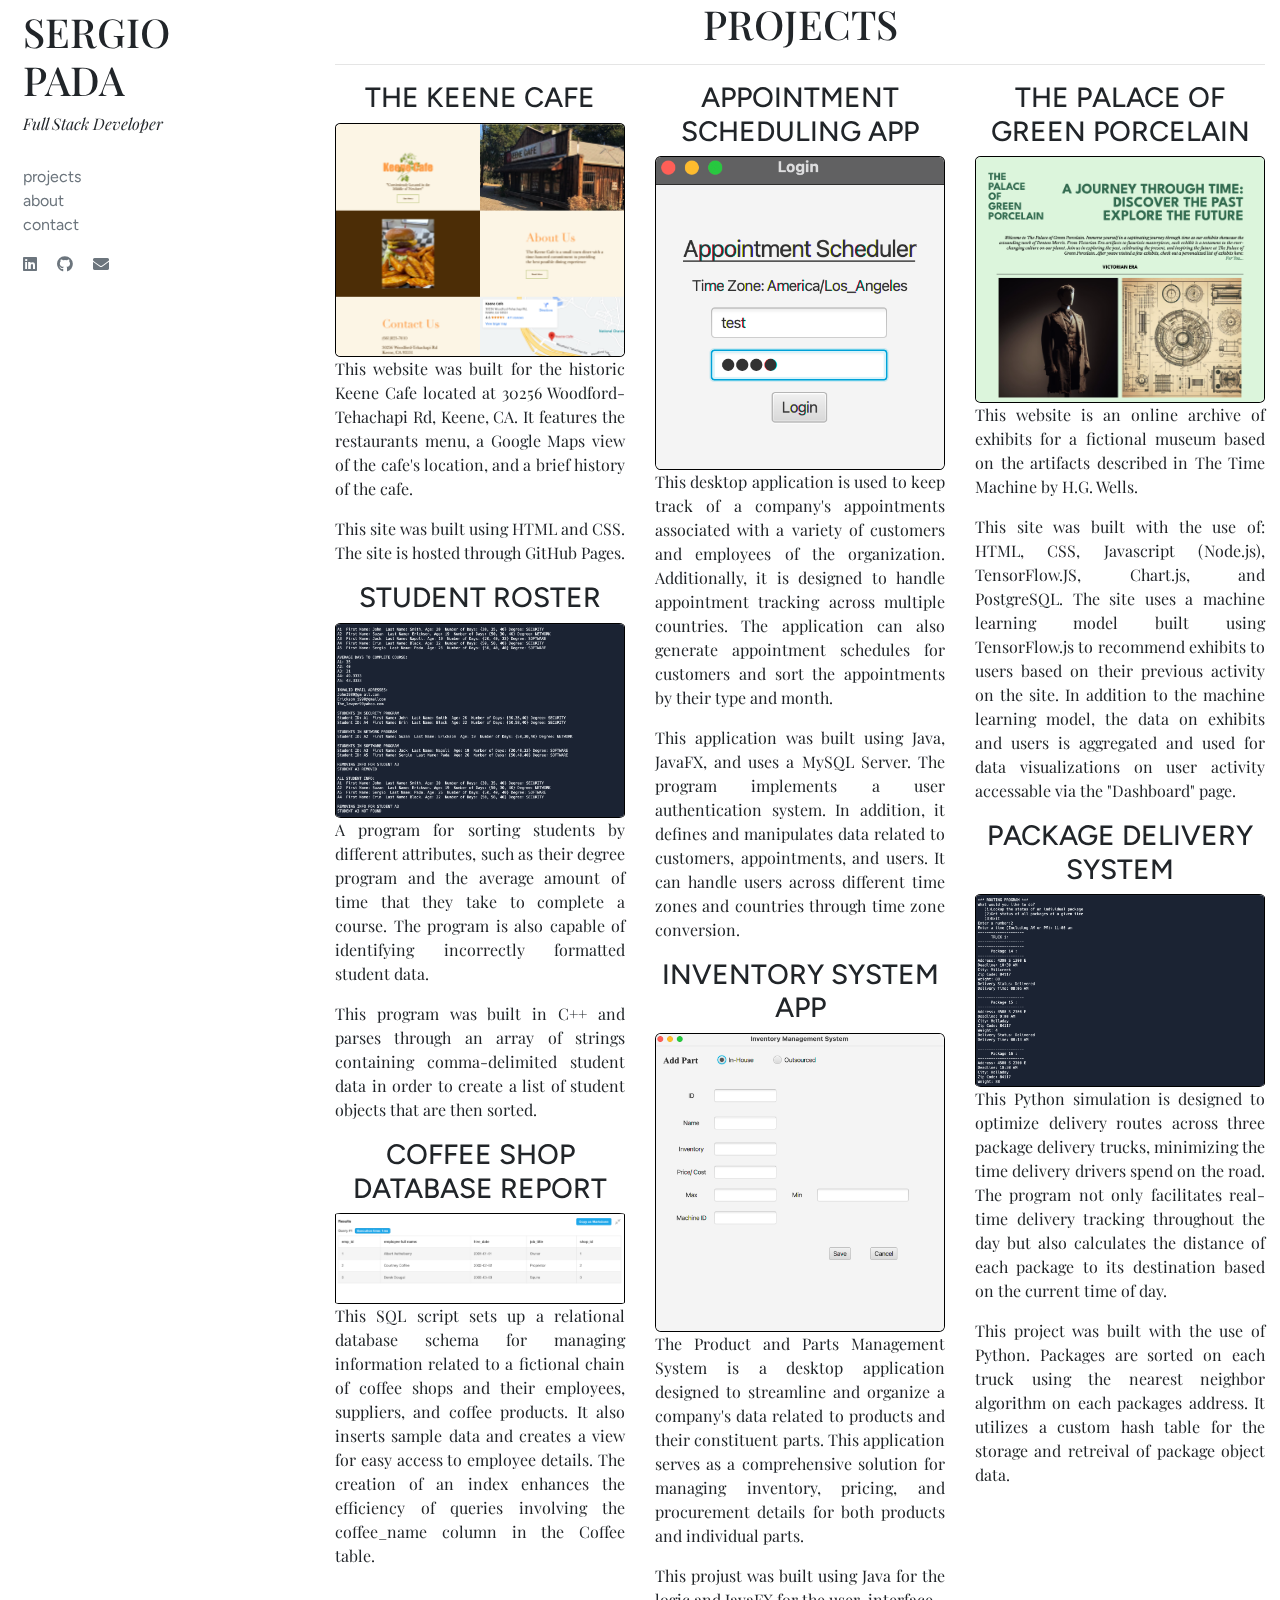
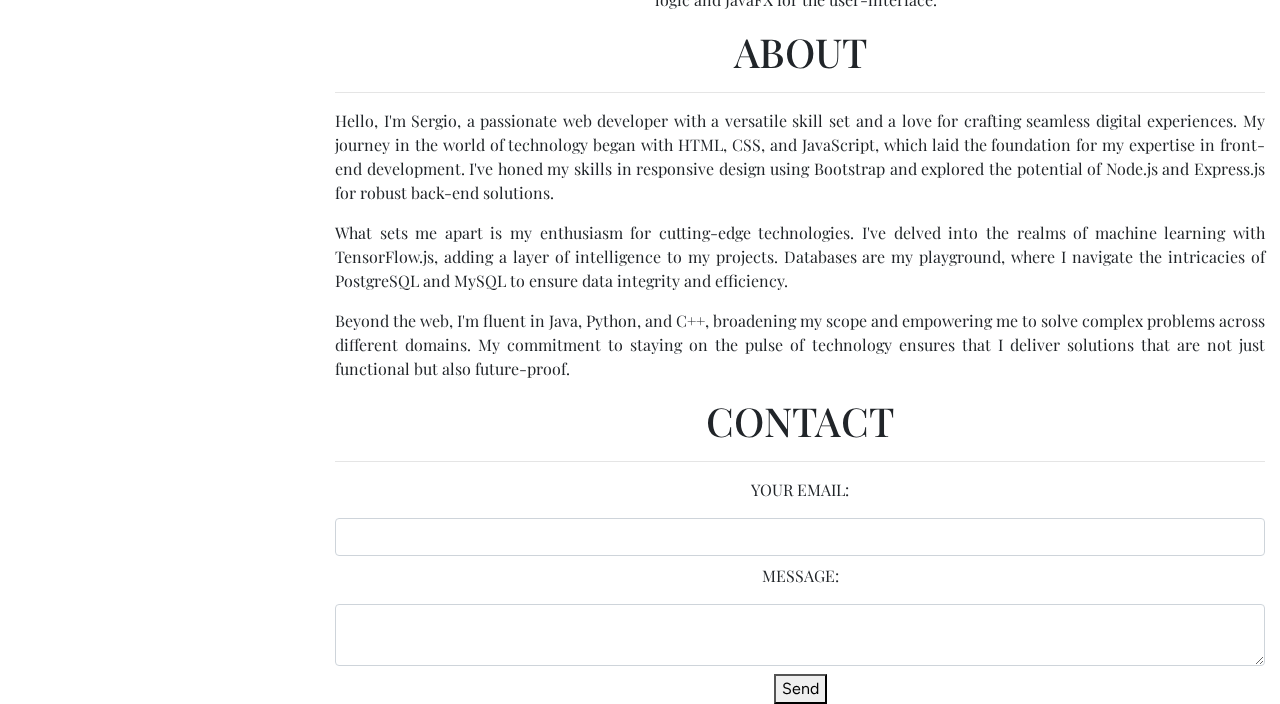
==== commit 6fe49ae7: "Added responsiveness" ====
--- a/index.html
+++ b/index.html
@@ -18,7 +18,7 @@
     
 </head>
 <body>
-    <div class="col-sm-3 m-2 sidebar position-fixed">
+    <div class="col-md-3 m-2 sidebar position-md-fixed">
         <h1>SERGIO<br>PADA</h1>
             <p style="font-style: italic; margin-bottom: 10%;">Full Stack Developer</p>
             <nav>
@@ -34,15 +34,14 @@
     </div>
     <div class="container-fluid">
         <div class="row text-center">
-            <div class="col-sm-9 offset-sm-3">
+            <div class="col-md-9 offset-md-3">
                 <h1>PROJECTS</h1>
                 <hr>
             </div>
         </div>
+        
         <div class="row">
-            
-            
-            <div class="col-sm-3 offset-sm-3">
+            <div class="col-md-3 offset-md-3">
                 <h3 class="text-center">THE KEENE CAFE</h3>
                 <img src="public/keenecafe.png" alt="" style="width: 100%;">
                  <p class="text-justify">This website was built for the historic Keene Cafe located at 30256 Woodford-Tehachapi Rd, Keene, CA. It features the restaurants menu, a Google Maps view of the cafe's location, and a brief history of the cafe.</p>
@@ -63,7 +62,7 @@
 
                  
             </div>
-            <div class="col-sm-3">
+            <div class="col-md-3">
                 <h3 class="text-center">APPOINTMENT SCHEDULING APP</h3>
                 <img src="public/appointmentscheduler1.png" alt="" style="width: 100%;">
                  <p class="text-justify">This desktop application is used to keep track of a company's appointments associated with a variety of customers and employees of the organization. Additionally, it is designed to handle appointment tracking across multiple countries. The application can also generate appointment schedules for customers and sort the appointments by their type and month.</p>
@@ -81,7 +80,7 @@
 
                 
             </div>
-            <div class="col-sm-3">
+            <div class="col-md-3">
                 
                 <h3 class="text-center">THE PALACE OF GREEN PORCELAIN</h3>
                 <img src="public/museum.png" alt="" style="width: 100%;">
@@ -99,7 +98,7 @@
         </div>
         
         <div class="row text-center">
-            <div class="col-sm-9 offset-sm-3">
+            <div class="col-md-9 offset-md-3">
                 <h1>ABOUT</h1>
                 <hr>
                 <p class="text-justify">Hello, I'm Sergio, a passionate web developer with a versatile skill set and a love for crafting seamless digital experiences. My journey in the world of technology began with HTML, CSS, and JavaScript, which laid the foundation for my expertise in front-end development. I've honed my skills in responsive design using Bootstrap and explored the potential of Node.js and Express.js for robust back-end solutions.</p>
@@ -109,13 +108,13 @@
             </div>
         </div>
         <div class="row text-center">
-            <div class="col-sm-9 offset-sm-3">
+            <div class="col-md-9 offset-md-3">
                 <h1>CONTACT</h1>
                 <hr>
             </div>
         </div>
         <div class="row text-center">
-            <div class="col-sm-7 offset-sm-4">
+            <div class="col-md-9 offset-md-3">
                 
                 <form action="https://formspree.io/f/xeqyjqrv" method="POST">  
                     <label class="d-block">
--- a/public/style.css
+++ b/public/style.css
@@ -14,3 +14,8 @@
     border-radius: 2%;
 }
 
+@media (min-width: 768px) {
+    .position-md-fixed {
+      position: fixed;
+    }
+  }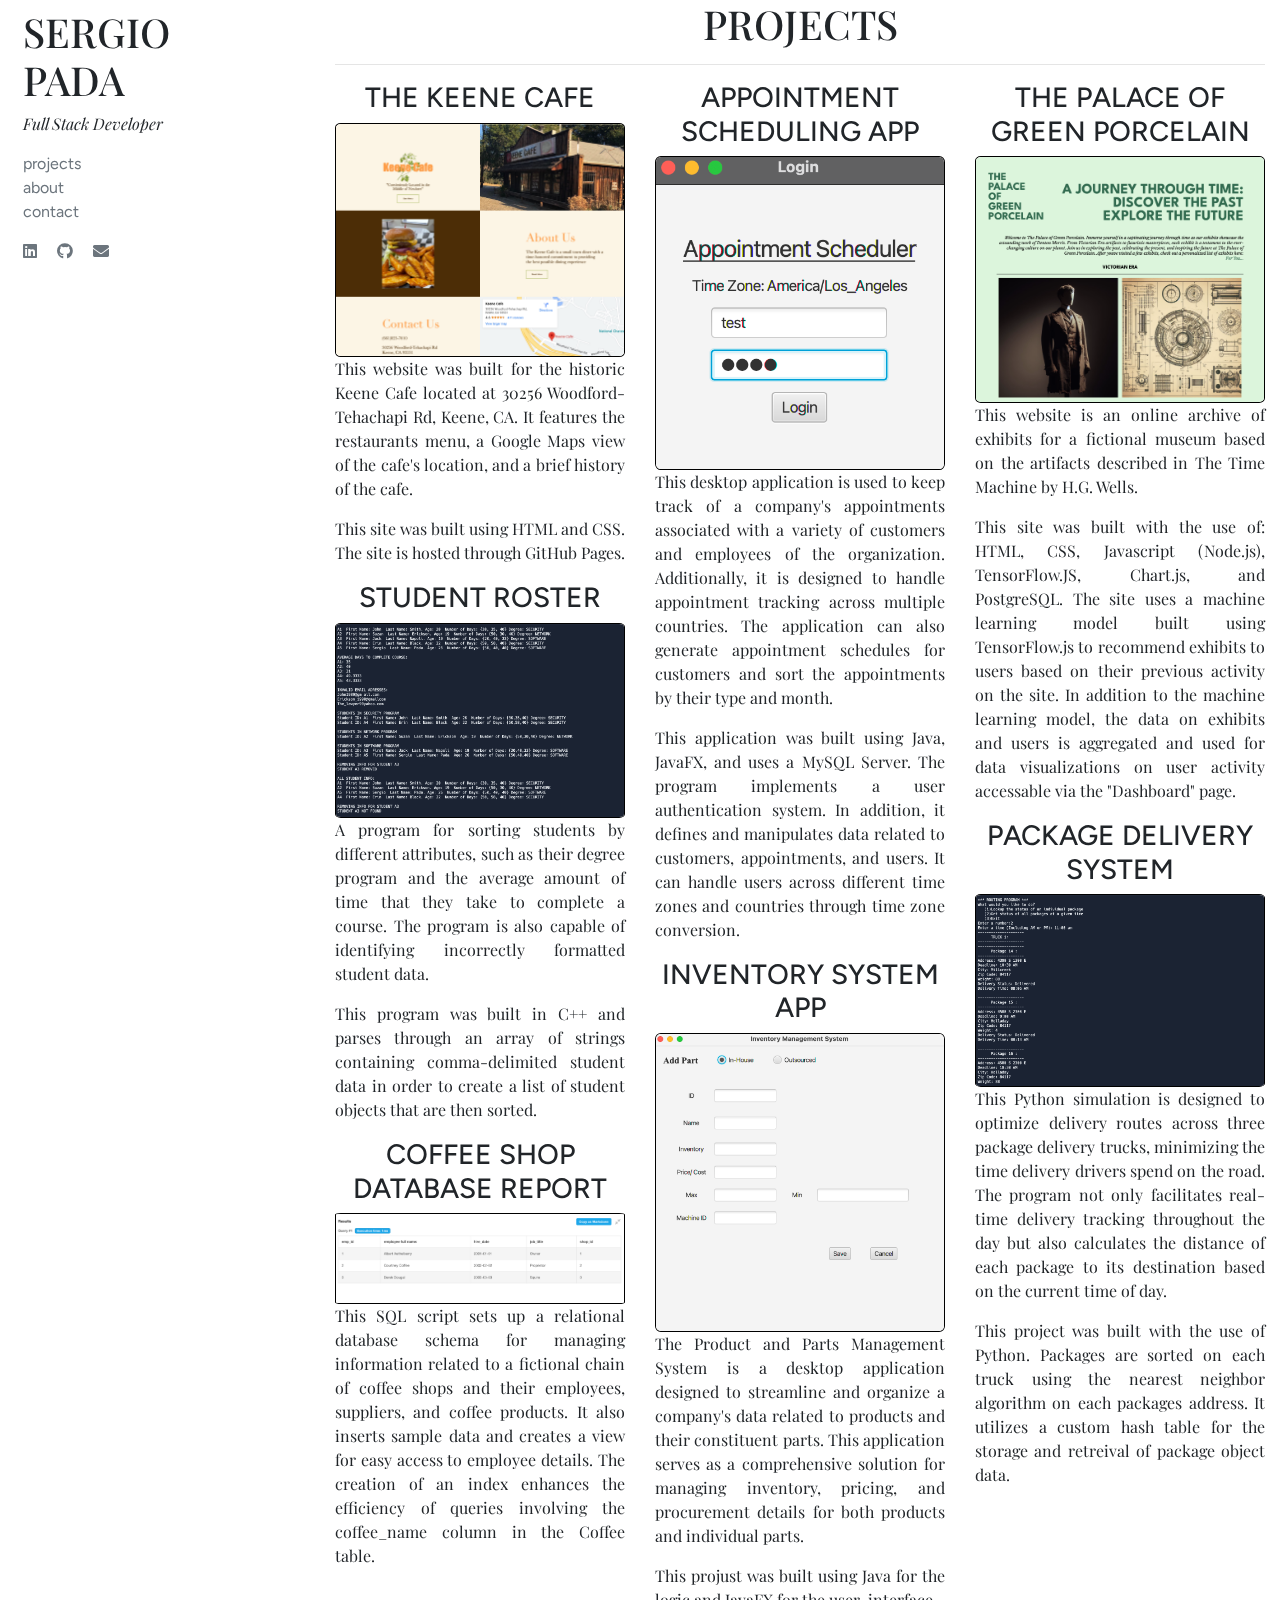
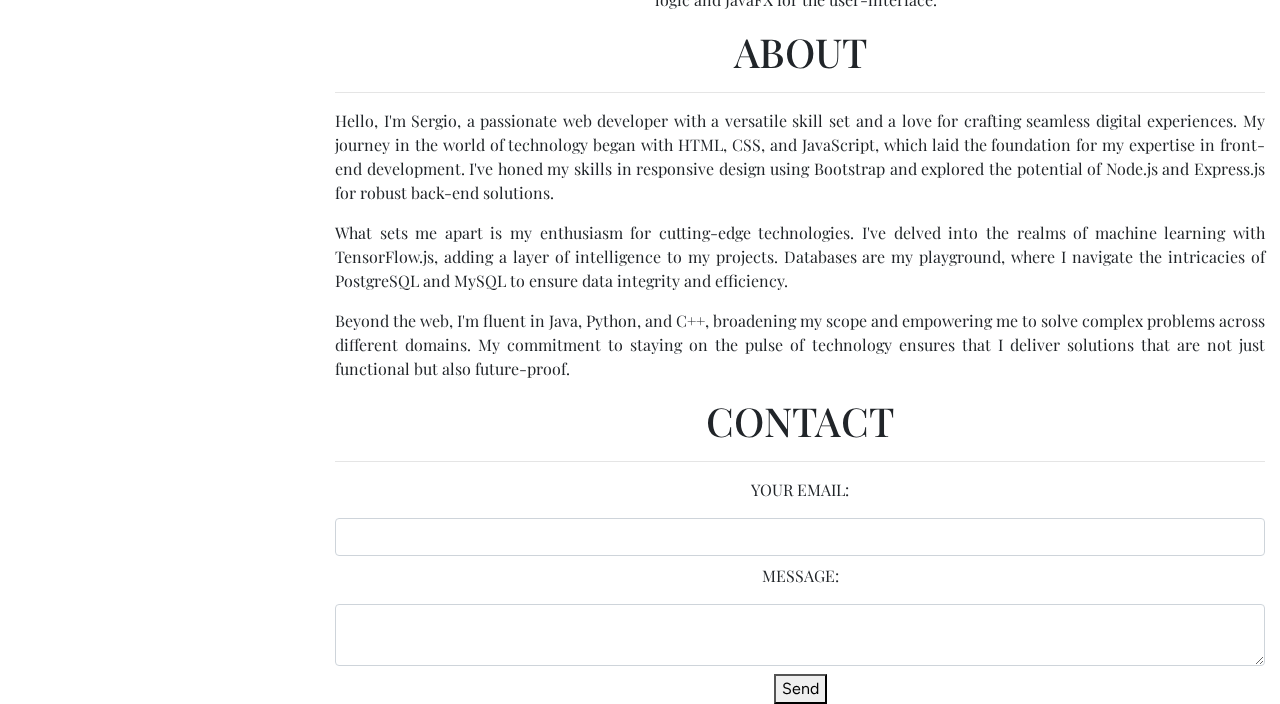
==== commit 610f2caa: "Finished adding responsiveness" ====
--- a/index.html
+++ b/index.html
@@ -18,20 +18,22 @@
     
 </head>
 <body>
-    <div class="col-md-3 m-2 sidebar position-md-fixed">
+    <div class="col-md-3 m-2 position-md-fixed">
         <h1>SERGIO<br>PADA</h1>
-            <p style="font-style: italic; margin-bottom: 10%;">Full Stack Developer</p>
-            <nav>
-                <ul class="list-unstyled">
-                    <li class="text-muted">projects</li>
-                    <li class="text-muted">about</li>
-                    <li class="text-muted">contact</li>
-                </ul>
-            </nav>
-            <a href="https://www.linkedin.com/in/sergio-pada/" class="mr-3 text-muted"><i class="fab fa-linkedin fa-1x"></i></a>
-            <a href="https://github.com/Sergio-pada" class="mr-3 text-muted"><i class="fab fa-github fa-1x"></i></a>
-            <a href="mailto:pada.sergio@gmail.com" class="mr-3 text-muted"><i class="fab fa-envelope fa"></i></a>
-    </div>
+            <p style="font-style: italic;">Full Stack Developer</p>
+
+    
+        <nav>
+            <ul class="list-unstyled">
+                <li class="text-muted">projects</li>
+                <li class="text-muted">about</li>
+                <li class="text-muted">contact</li>
+            </ul>
+        </nav>
+        <a href="https://www.linkedin.com/in/sergio-pada/" class="mr-3 text-muted"><i class="fab fa-linkedin fa-1x"></i></a>
+        <a href="https://github.com/Sergio-pada" class="mr-3 text-muted"><i class="fab fa-github fa-1x"></i></a>
+        <a href="mailto:pada.sergio@gmail.com" class="mr-3 text-muted"><i class="fab fa-envelope fa"></i></a>
+</div>
     <div class="container-fluid">
         <div class="row text-center">
             <div class="col-md-9 offset-md-3">
@@ -131,4 +133,3 @@
         </div>
     </div>
 </body
-
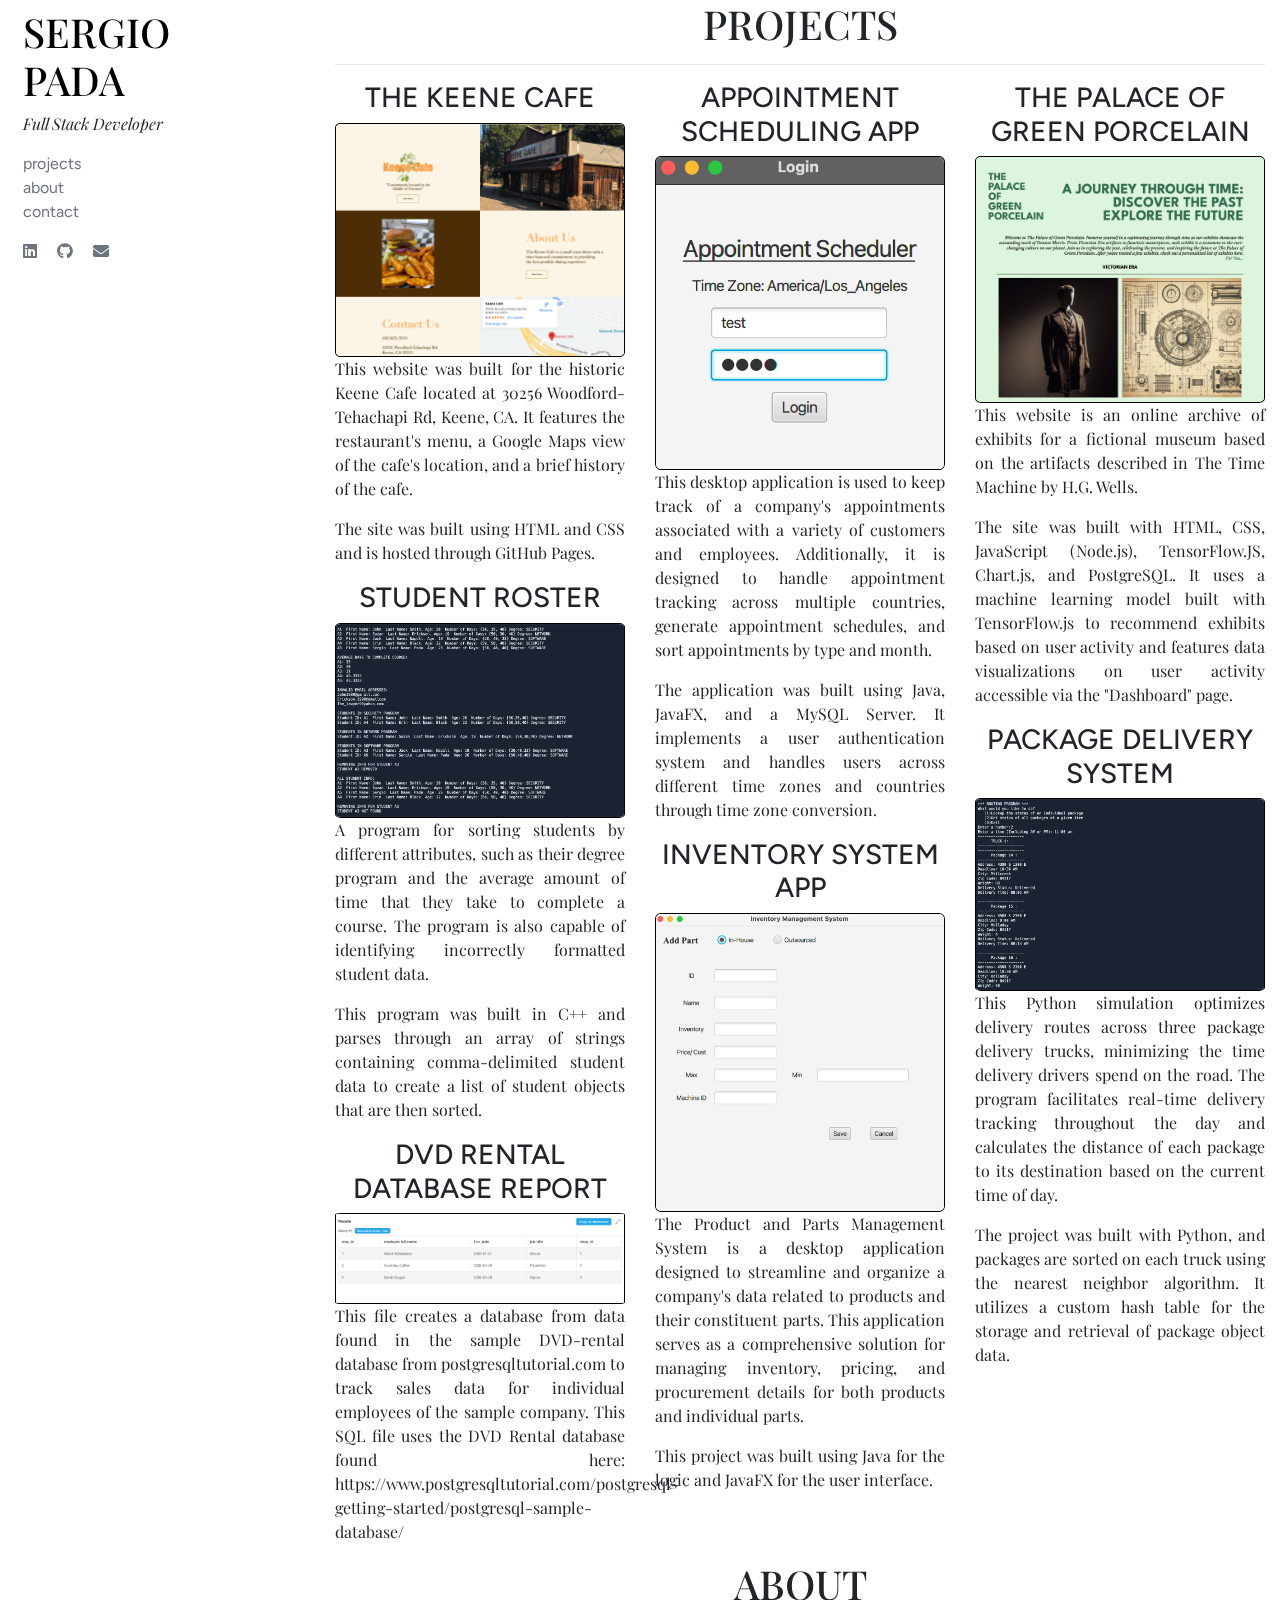
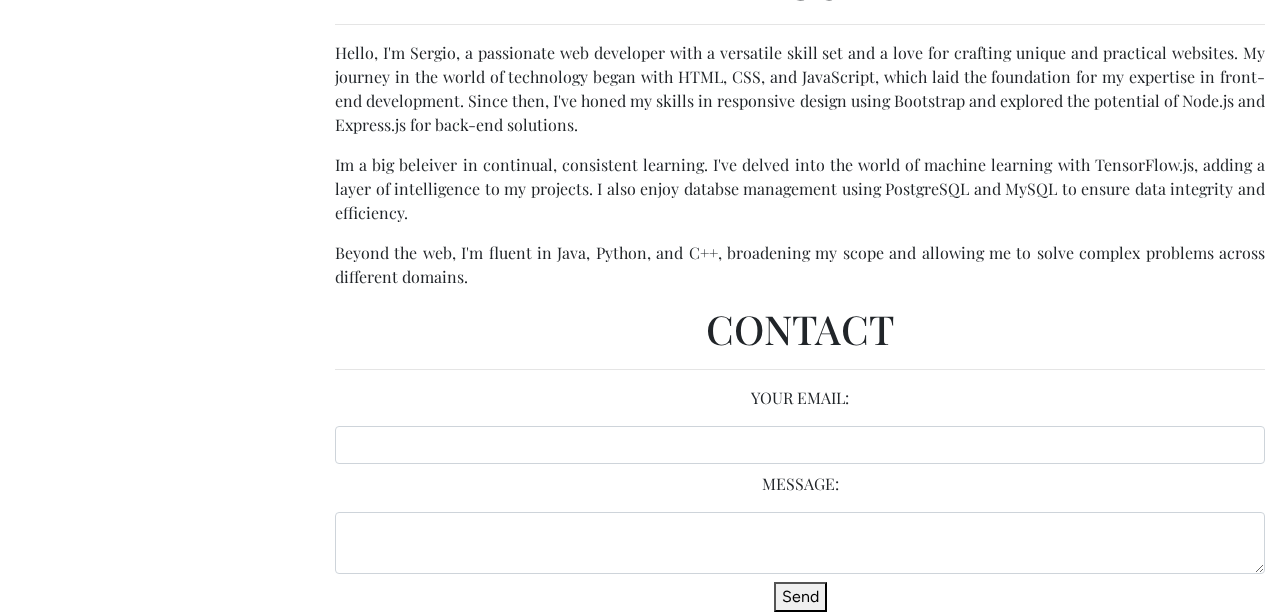
==== commit f9f2dedf: "Fixed links" ====
--- a/index.html
+++ b/index.html
@@ -10,30 +10,45 @@
     <link href="https://fonts.googleapis.com/css2?family=Figtree:wght@400;500&family=Playfair+Display:ital@0;1&display=swap" rel="stylesheet">
     <!-- Social Logos -->
     <link rel="stylesheet" href="https://cdnjs.cloudflare.com/ajax/libs/font-awesome/5.15.3/css/all.min.css">
-
     <!-- Bootstrap -->
     <link rel="stylesheet" href="https://stackpath.bootstrapcdn.com/bootstrap/4.3.1/css/bootstrap.min.css">
-    <!-- Style Sheet -->
-    <link rel="stylesheet" href="public/style.css">
-    
+    <!-- Custom CSS -->
+    <style>
+        body{
+            font-family: 'Figtree', sans-serif;
+        }
+        h1,p {
+            font-family: 'Playfair Display', serif;
+        }
+        img {
+            border: 1px solid black;
+            border-radius: 2%;
+        }
+
+        @media (min-width: 768px) {
+            .position-md-fixed {
+            position: fixed;
+            }
+        }
+    </style>
 </head>
 <body>
+
     <div class="col-md-3 m-2 position-md-fixed">
-        <h1>SERGIO<br>PADA</h1>
-            <p style="font-style: italic;">Full Stack Developer</p>
-
-    
+        <a href="/index.html" style=" color: black; text-decoration: none;"><h1>SERGIO<br>PADA</h1></a>
+        <p style="font-style: italic;">Full Stack Developer</p>
         <nav>
             <ul class="list-unstyled">
-                <li class="text-muted">projects</li>
-                <li class="text-muted">about</li>
-                <li class="text-muted">contact</li>
+                <a href="#"><li class="text-muted">projects</li></a>
+                <a href="#about"><li class="text-muted">about</li></a>
+                <a href="#contact"><li class="text-muted">contact</li></a>
             </ul>
         </nav>
         <a href="https://www.linkedin.com/in/sergio-pada/" class="mr-3 text-muted"><i class="fab fa-linkedin fa-1x"></i></a>
         <a href="https://github.com/Sergio-pada" class="mr-3 text-muted"><i class="fab fa-github fa-1x"></i></a>
         <a href="mailto:pada.sergio@gmail.com" class="mr-3 text-muted"><i class="fab fa-envelope fa"></i></a>
-</div>
+    </div>
+
     <div class="container-fluid">
         <div class="row text-center">
             <div class="col-md-9 offset-md-3">
@@ -41,83 +56,65 @@
                 <hr>
             </div>
         </div>
-        
+
         <div class="row">
             <div class="col-md-3 offset-md-3">
                 <h3 class="text-center">THE KEENE CAFE</h3>
-                <img src="public/keenecafe.png" alt="" style="width: 100%;">
-                 <p class="text-justify">This website was built for the historic Keene Cafe located at 30256 Woodford-Tehachapi Rd, Keene, CA. It features the restaurants menu, a Google Maps view of the cafe's location, and a brief history of the cafe.</p>
-                 <p class="text-justify">This site was built using HTML and CSS. The site is hosted through GitHub Pages.</p>
-                
-                 <h3 class="text-center">STUDENT ROSTER</h3>
-                <img src="public/studentroster.png" alt="" style="width: 100%;">
-                 <p class="text-justify">A program for sorting students by different attributes, such as their degree program and the average amount of time that they take to complete a course. The program is also capable of identifying incorrectly formatted student data.</p>            
-                 <p class="text-justify">This program was built in C++ and parses through an array of strings containing comma-delimited student data in order to create a list of student objects that are then sorted.</p>
-                
-                 
-                
-                
-                <h3 class="text-center">COFFEE SHOP DATABASE REPORT</h3>
-                <img src="public/coffeeshop2.png" alt="" style="width: 100%;">
-                 <p class="text-justify">This SQL script sets up a relational database schema for managing information related to a fictional chain of coffee shops and their employees, suppliers, and coffee products. It also inserts sample data and creates a view for easy access to employee details. The creation of an index enhances the efficiency of queries involving the coffee_name column in the Coffee table.</p>
-                
-
-                 
+                <a href="https://thekeenecafe.com/"><img src="public/keenecafe.png" alt="" style="width: 100%;"></a>
+                <p class="text-justify">This website was built for the historic Keene Cafe located at 30256 Woodford-Tehachapi Rd, Keene, CA. It features the restaurant's menu, a Google Maps view of the cafe's location, and a brief history of the cafe.</p>
+                <p class="text-justify">The site was built using HTML and CSS and is hosted through GitHub Pages.</p>
+            
+                <h3 class="text-center">STUDENT ROSTER</h3>
+                <a href="https://replit.com/@sqpada/Student-Roster"><img src="public/studentroster.png" alt="" style="width: 100%;"></a>
+                <p class="text-justify">A program for sorting students by different attributes, such as their degree program and the average amount of time that they take to complete a course. The program is also capable of identifying incorrectly formatted student data.</p>
+                <p class="text-justify">This program was built in C++ and parses through an array of strings containing comma-delimited student data to create a list of student objects that are then sorted.</p>
+            
+                <h3 class="text-center">DVD RENTAL DATABASE REPORT</h3>
+                <a href="https://github.com/Sergio-pada/DVD-Database-Report/blob/main/README.md"><img src="public/coffeeshop2.png" alt="" style="width: 100%;"></a>
+                <p class="text-justify">This file creates a database from data found in the sample DVD-rental database from postgresqltutorial.com to track sales data for individual employees of the sample company. This SQL file uses the DVD Rental database found here: https://www.postgresqltutorial.com/postgresql-getting-started/postgresql-sample-database/</p>
             </div>
             <div class="col-md-3">
                 <h3 class="text-center">APPOINTMENT SCHEDULING APP</h3>
-                <img src="public/appointmentscheduler1.png" alt="" style="width: 100%;">
-                 <p class="text-justify">This desktop application is used to keep track of a company's appointments associated with a variety of customers and employees of the organization. Additionally, it is designed to handle appointment tracking across multiple countries. The application can also generate appointment schedules for customers and sort the appointments by their type and month.</p>
-                 <p class="text-justify">This application was built using Java, JavaFX, and uses a MySQL Server. The program implements a user authentication system. In addition, it defines and manipulates data related to customers, appointments, and users. It can handle users across different time zones and countries through time zone conversion.</p>
-                
-                
-
-                 <h3 class="text-center">INVENTORY SYSTEM APP</h3>
-                 <img src="public/inventorysystem.png" alt="" style="width: 100%;">
-                 <p class="text-justify">The Product and Parts Management System is a desktop application designed to streamline and organize a company's data related to products and their constituent parts. This application serves as a comprehensive solution for managing inventory, pricing, and procurement details for both products and individual parts. </p>
-                 <p class="text-justify">This projust was built using Java for the logic and JavaFX for the user-interface.</p>
-                 
-
-              
-
-                
+                <a href="https://github.com/Sergio-pada/c195-appointment-scheduler/blob/main/README.md"><img src="public/appointmentscheduler1.png" alt="" style="width: 100%;"></a>
+                <p class="text-justify">This desktop application is used to keep track of a company's appointments associated with a variety of customers and employees. Additionally, it is designed to handle appointment tracking across multiple countries, generate appointment schedules, and sort appointments by type and month.</p>
+                <p class="text-justify">The application was built using Java, JavaFX, and a MySQL Server. It implements a user authentication system and handles users across different time zones and countries through time zone conversion.</p>
+            
+                <h3 class="text-center">INVENTORY SYSTEM APP</h3>
+                <a href="https://github.com/Sergio-pada/c482-inventory-system/blob/main/README.md"><img src="public/inventorysystem.png" alt="" style="width: 100%;"></a>
+                <p class="text-justify">The Product and Parts Management System is a desktop application designed to streamline and organize a company's data related to products and their constituent parts. This application serves as a comprehensive solution for managing inventory, pricing, and procurement details for both products and individual parts.</p>
+                <p class="text-justify">This project was built using Java for the logic and JavaFX for the user interface.</p>
             </div>
             <div class="col-md-3">
-                
                 <h3 class="text-center">THE PALACE OF GREEN PORCELAIN</h3>
-                <img src="public/museum.png" alt="" style="width: 100%;">
-                 <p class="text-justify">This website is an online archive of exhibits for a fictional museum based on the artifacts described in The Time Machine by H.G. Wells.</p>
-                 <p class="text-justify">This site was built with the use of: HTML, CSS, Javascript (Node.js), TensorFlow.JS, Chart.js, and PostgreSQL. The site uses a machine learning model built using TensorFlow.js to recommend exhibits to users based on their previous activity on the site. In addition to the machine learning model, the data on exhibits and users is aggregated and used for data visualizations on user activity accessable via the "Dashboard" page.</p>
-                
-                
-                 <h3 class="text-center">PACKAGE DELIVERY SYSTEM</h3>
-                 <img src="public/packagedelivery.png" alt="" style="width: 100%;">
-                  <p class="text-justify">This Python simulation is designed to optimize delivery routes across three package delivery trucks, minimizing the time delivery drivers spend on the road. The program not only facilitates real-time delivery tracking throughout the day but also calculates the distance of each package to its destination based on the current time of day.</p>                
-                  <p class="text-justify">This project was built with the use of Python. Packages are sorted on each truck using the nearest neighbor algorithm on each packages address. It utilizes a custom hash table for the storage and retreival of package object data.</p>
-                 
+                <a href="https://fathomless-woodland-38409-8d4eaec4d1f7.herokuapp.com/"><img src="public/museum.png" alt="" style="width: 100%;"></a>
+                <p class="text-justify">This website is an online archive of exhibits for a fictional museum based on the artifacts described in The Time Machine by H.G. Wells.</p>
+                <p class="text-justify">The site was built with HTML, CSS, JavaScript (Node.js), TensorFlow.JS, Chart.js, and PostgreSQL. It uses a machine learning model built with TensorFlow.js to recommend exhibits based on user activity and features data visualizations on user activity accessible via the "Dashboard" page.</p>
+            
+                <h3 class="text-center">PACKAGE DELIVERY SYSTEM</h3>
+                <a href="https://replit.com/@sqpada/c950-package-delivery"><img src="public/packagedelivery.png" alt="" style="width: 100%;"></a>
+                <p class="text-justify">This Python simulation optimizes delivery routes across three package delivery trucks, minimizing the time delivery drivers spend on the road. The program facilitates real-time delivery tracking throughout the day and calculates the distance of each package to its destination based on the current time of day.</p>
+                <p class="text-justify">The project was built with Python, and packages are sorted on each truck using the nearest neighbor algorithm. It utilizes a custom hash table for the storage and retrieval of package object data.</p>
+            </div>
+            
+        </div>
 
-            </div>
-        </div>
-        
         <div class="row text-center">
             <div class="col-md-9 offset-md-3">
-                <h1>ABOUT</h1>
+                <h1 id="about">ABOUT</h1>
                 <hr>
-                <p class="text-justify">Hello, I'm Sergio, a passionate web developer with a versatile skill set and a love for crafting seamless digital experiences. My journey in the world of technology began with HTML, CSS, and JavaScript, which laid the foundation for my expertise in front-end development. I've honed my skills in responsive design using Bootstrap and explored the potential of Node.js and Express.js for robust back-end solutions.</p>
-                <p class="text-justify">What sets me apart is my enthusiasm for cutting-edge technologies. I've delved into the realms of machine learning with TensorFlow.js, adding a layer of intelligence to my projects. Databases are my playground, where I navigate the intricacies of PostgreSQL and MySQL to ensure data integrity and efficiency.</p>
-                <p class="text-justify">Beyond the web, I'm fluent in Java, Python, and C++, broadening my scope and empowering me to solve complex problems across different domains. My commitment to staying on the pulse of technology ensures that I deliver solutions that are not just functional but also future-proof.</p>
-                
+                <p class="text-justify">Hello, I'm Sergio, a passionate web developer with a versatile skill set and a love for crafting unique and practical websites. My journey in the world of technology began with HTML, CSS, and JavaScript, which laid the foundation for my expertise in front-end development. Since then, I've honed my skills in responsive design using Bootstrap and explored the potential of Node.js and Express.js for back-end solutions.</p>
+                <p class="text-justify">Im a big beleiver in continual, consistent learning. I've delved into the world of machine learning with TensorFlow.js, adding a layer of intelligence to my projects. I also enjoy databse management using PostgreSQL and MySQL to ensure data integrity and efficiency.</p>
+                <p class="text-justify">Beyond the web, I'm fluent in Java, Python, and C++, broadening my scope and allowing me to solve complex problems across different domains.</p>   
             </div>
         </div>
         <div class="row text-center">
             <div class="col-md-9 offset-md-3">
-                <h1>CONTACT</h1>
+                <h1 id="contact">CONTACT</h1>
                 <hr>
             </div>
         </div>
         <div class="row text-center">
             <div class="col-md-9 offset-md-3">
-                
                 <form action="https://formspree.io/f/xeqyjqrv" method="POST">  
                     <label class="d-block">
                         <p>YOUR EMAIL:</p>
